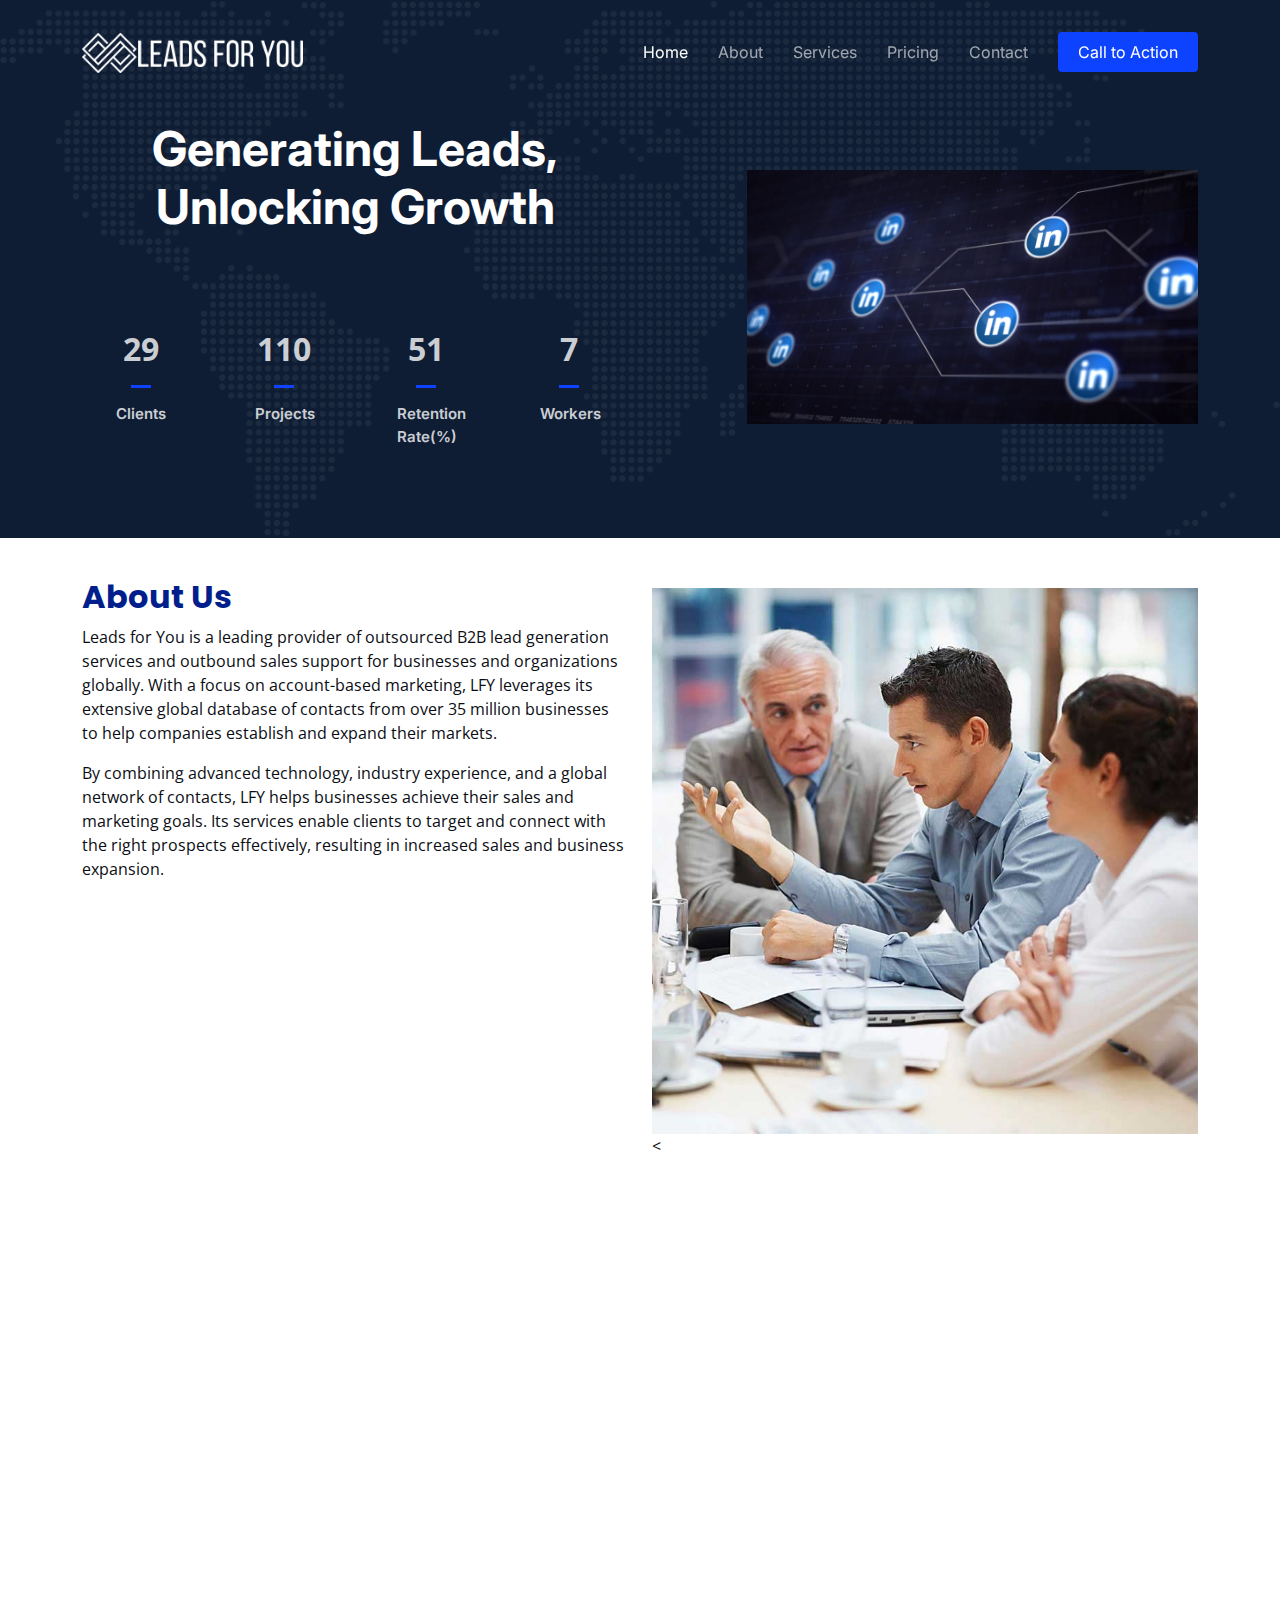
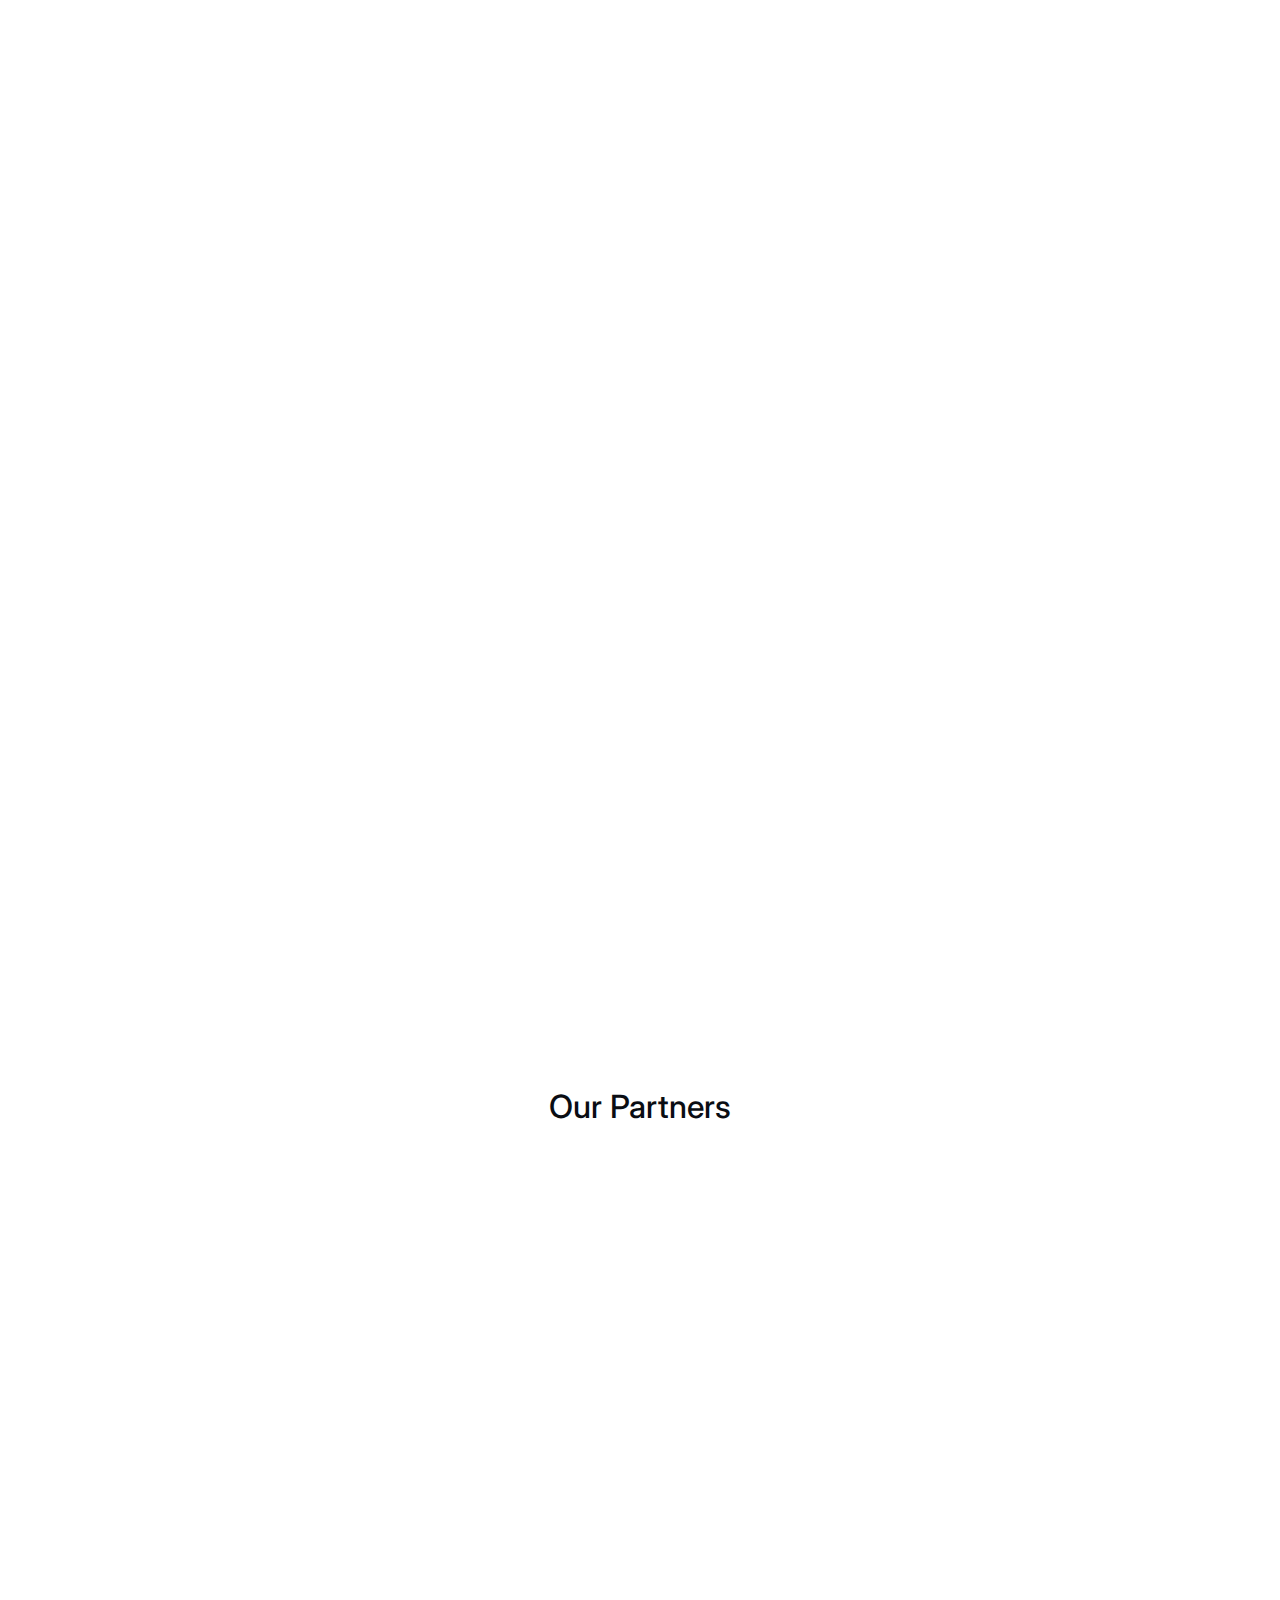
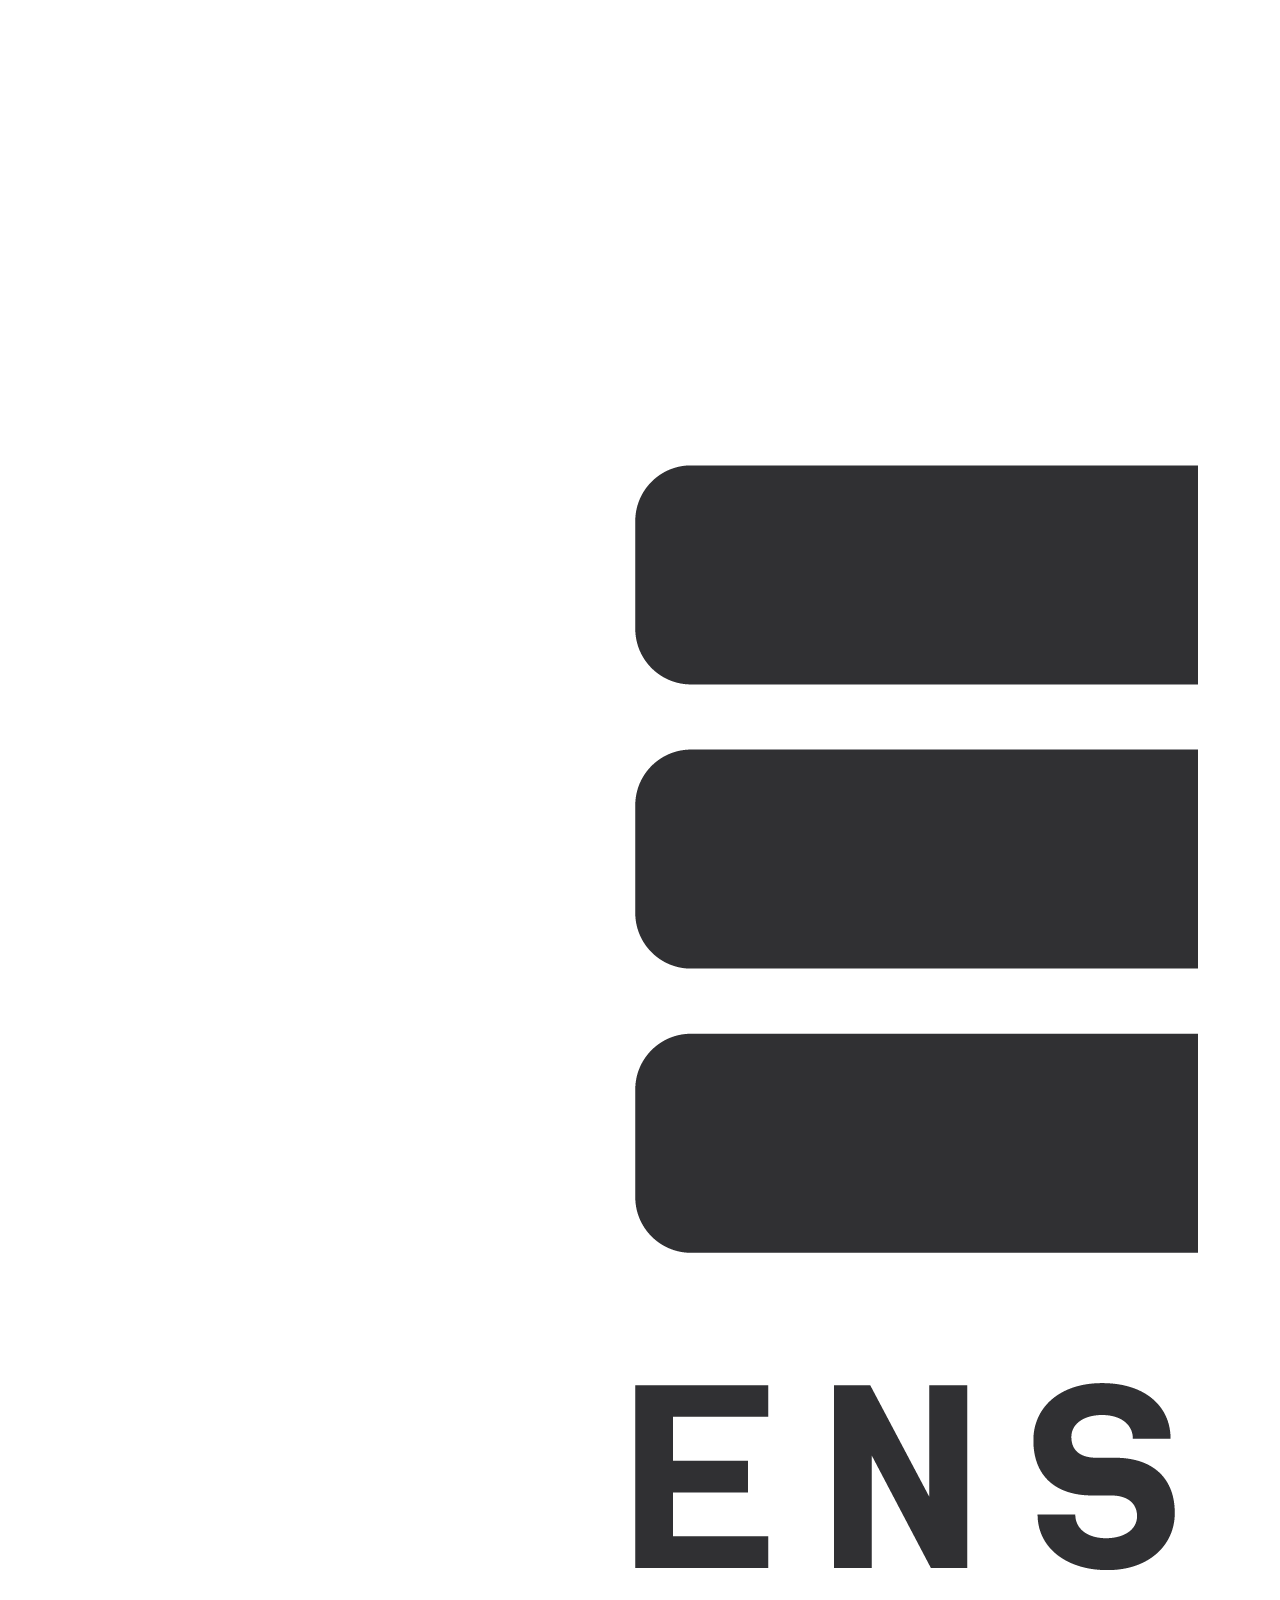
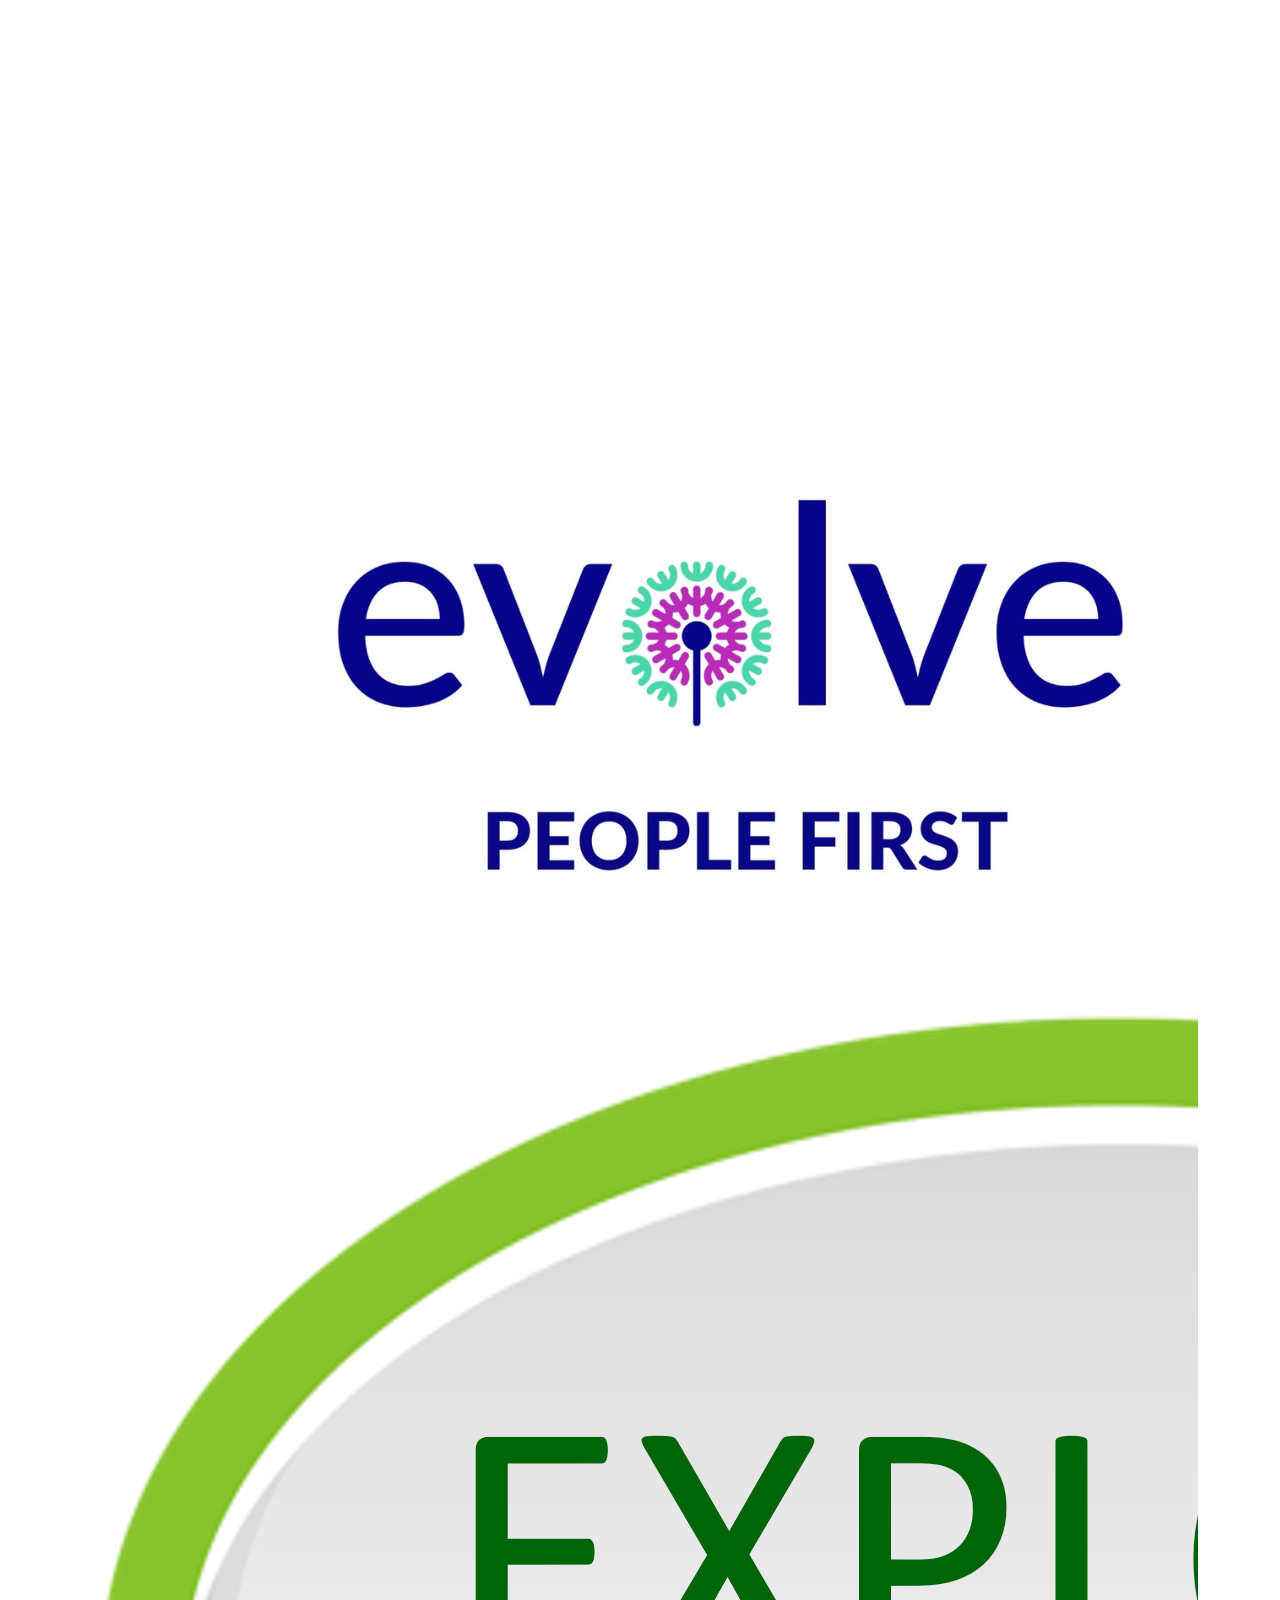
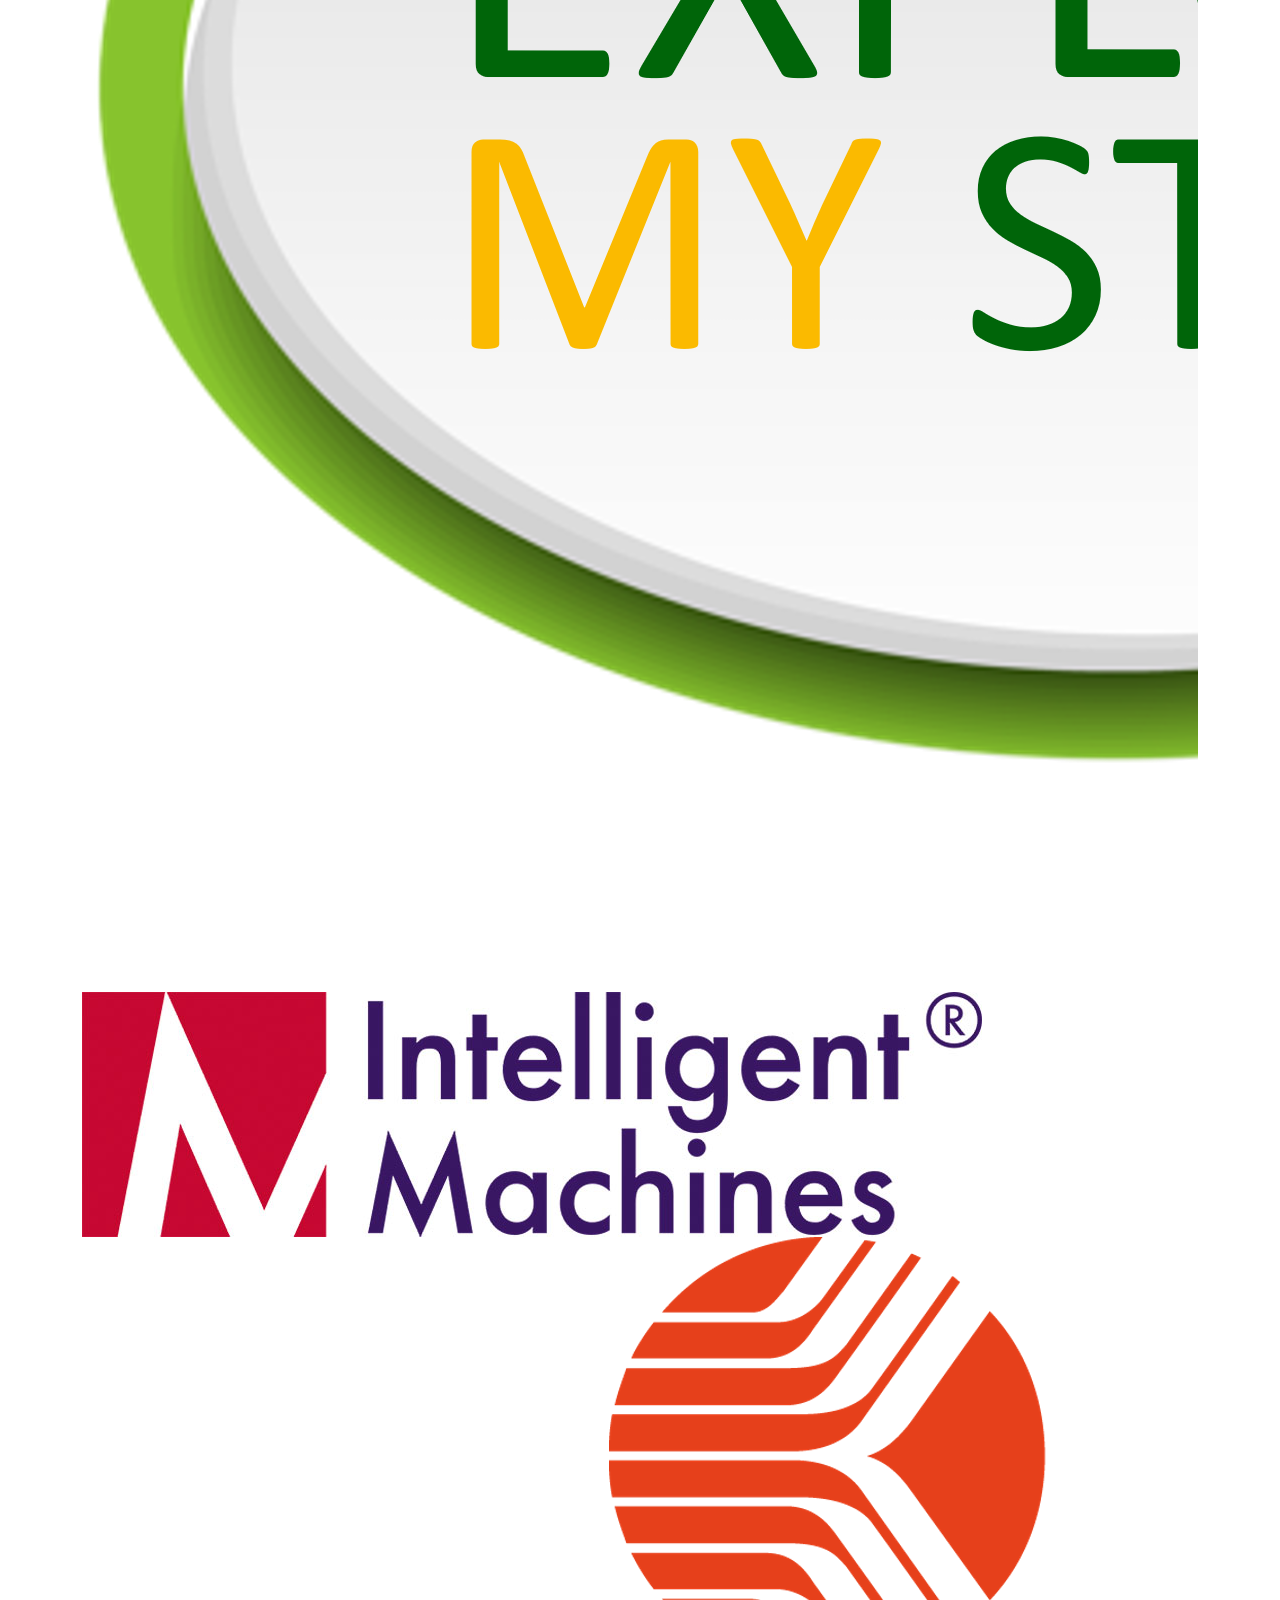
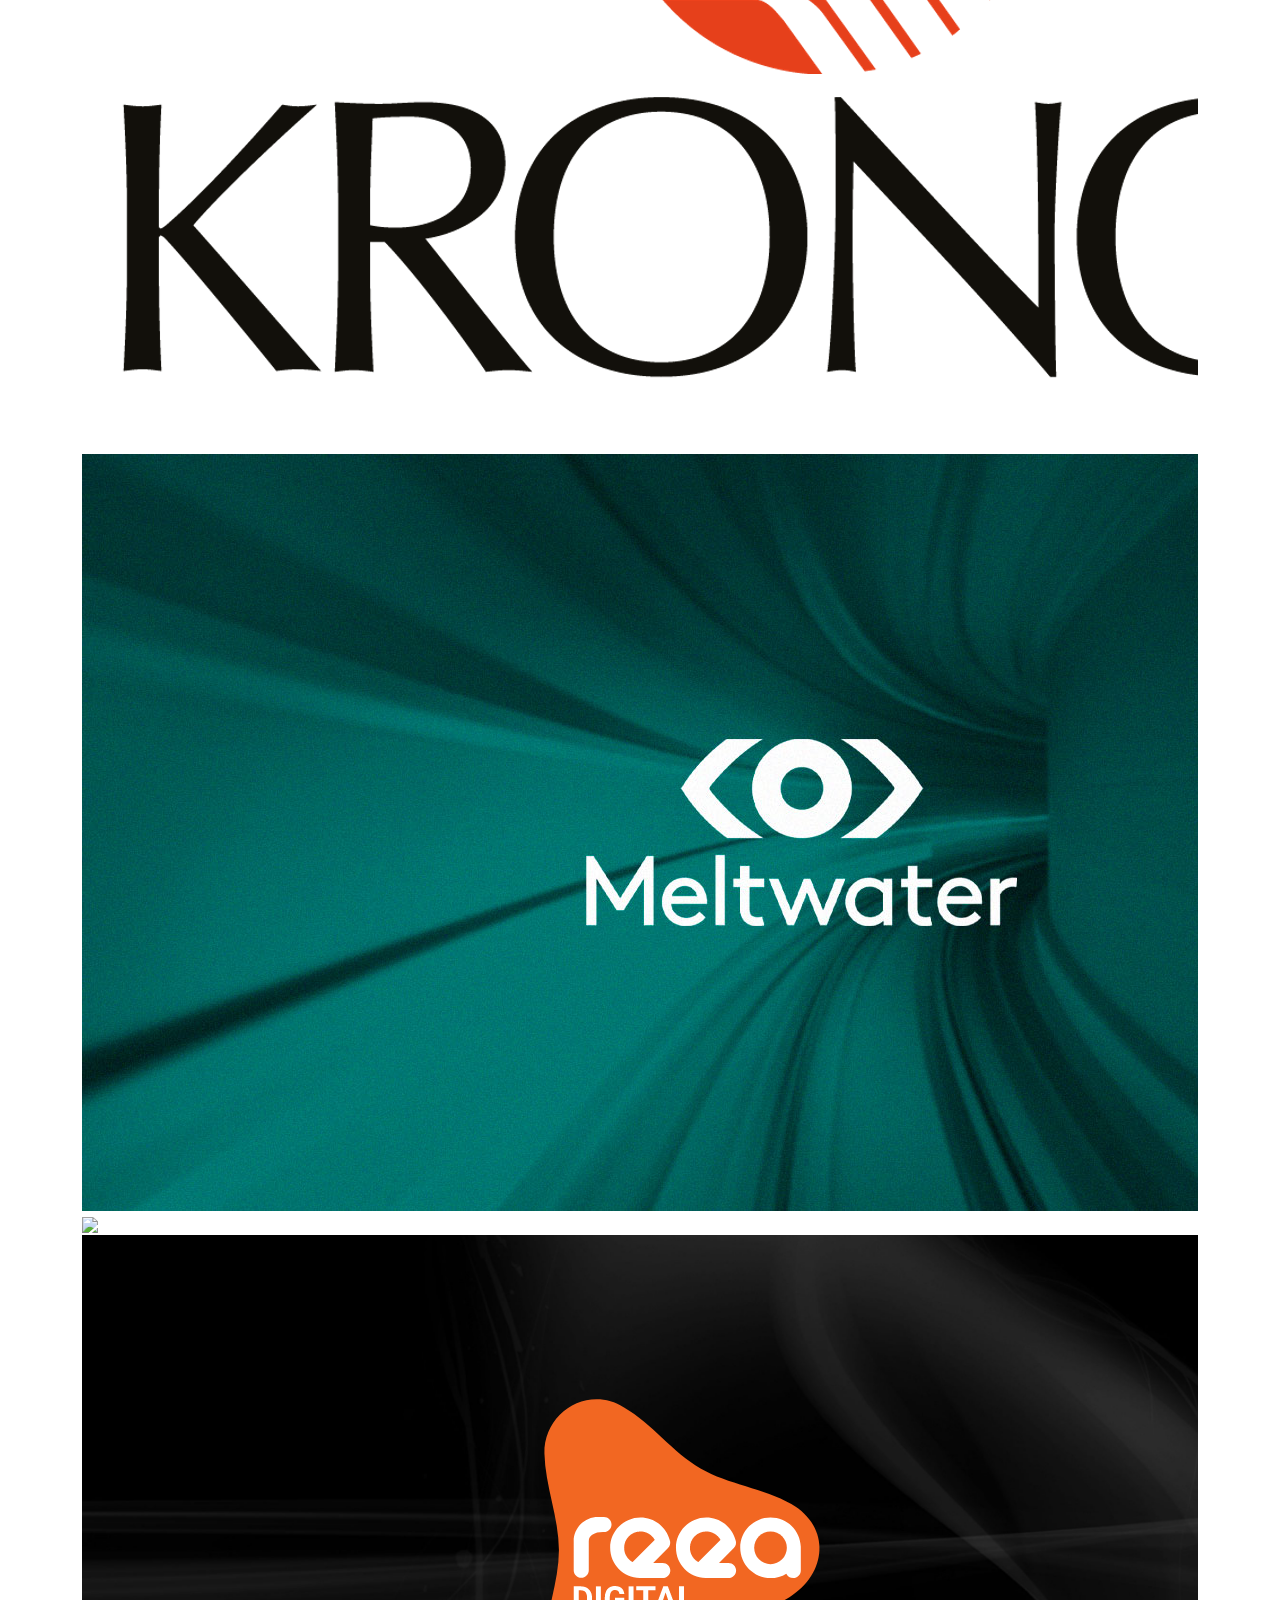
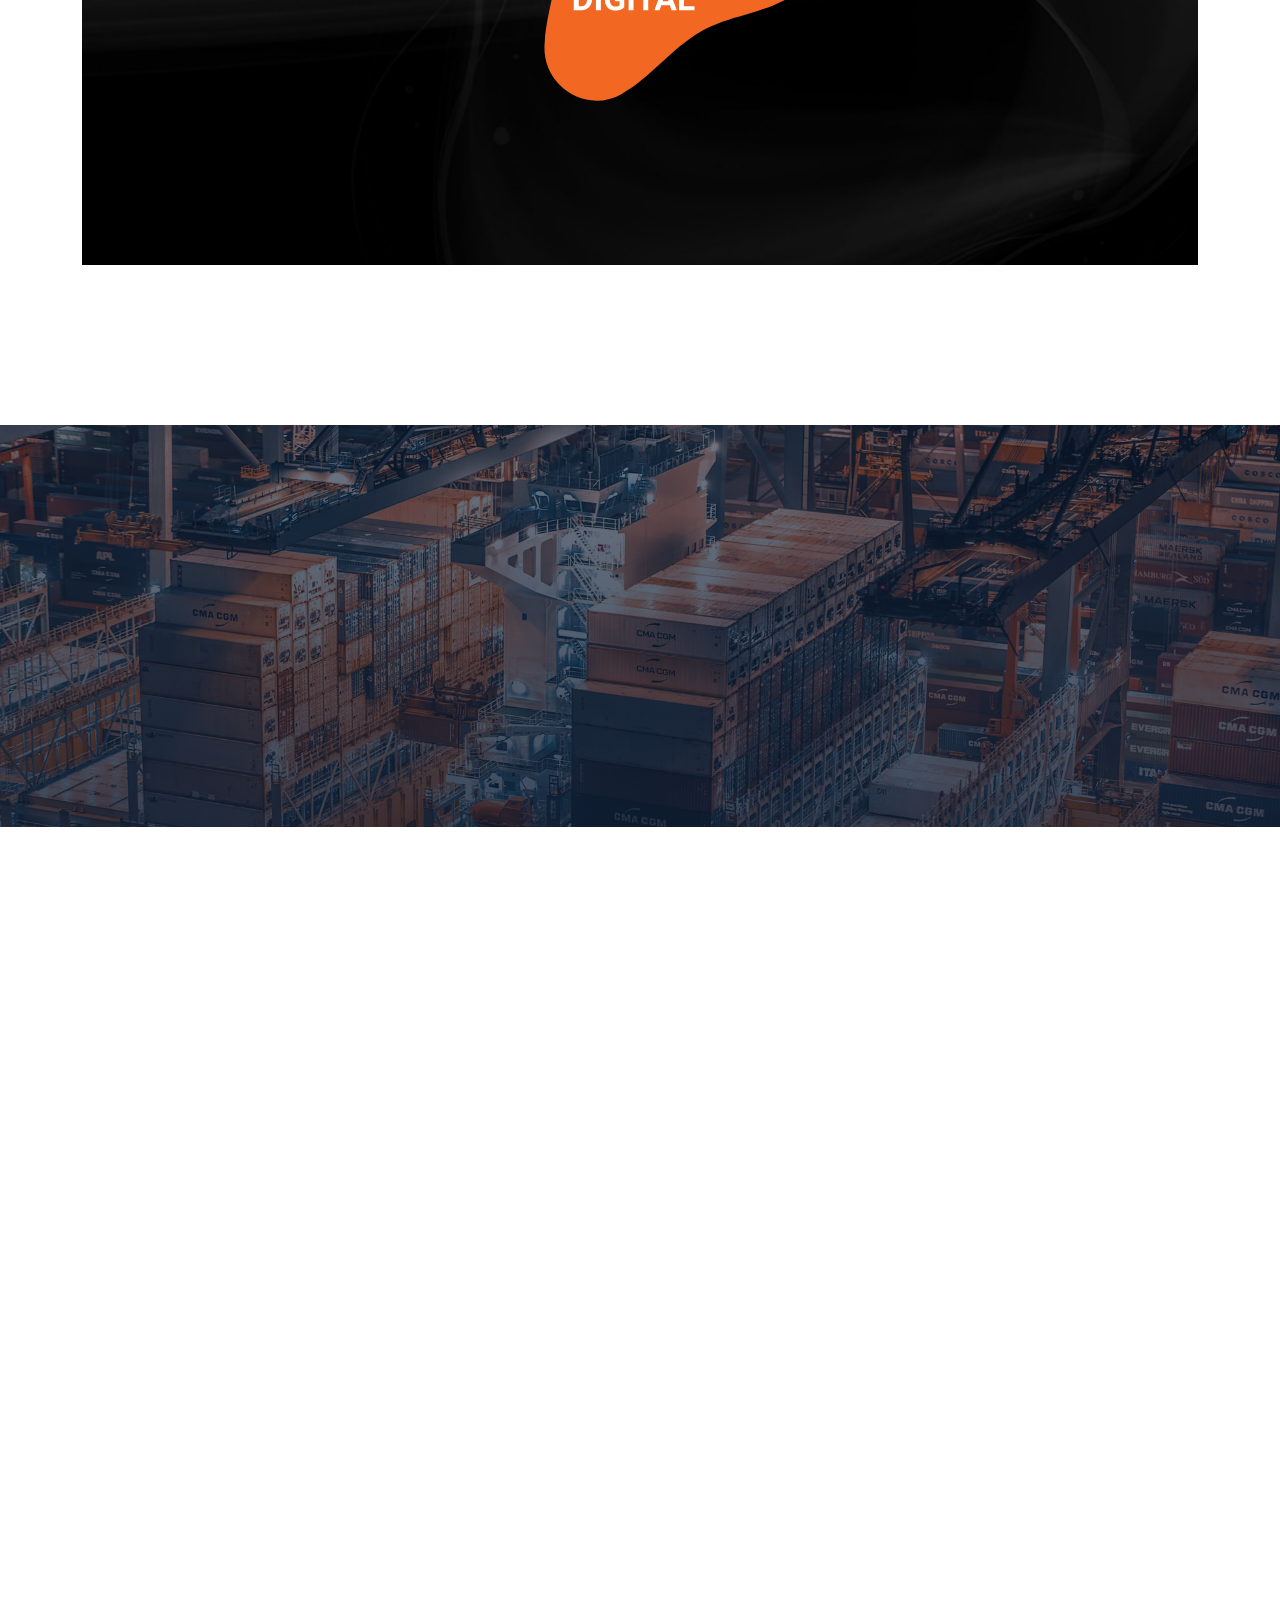
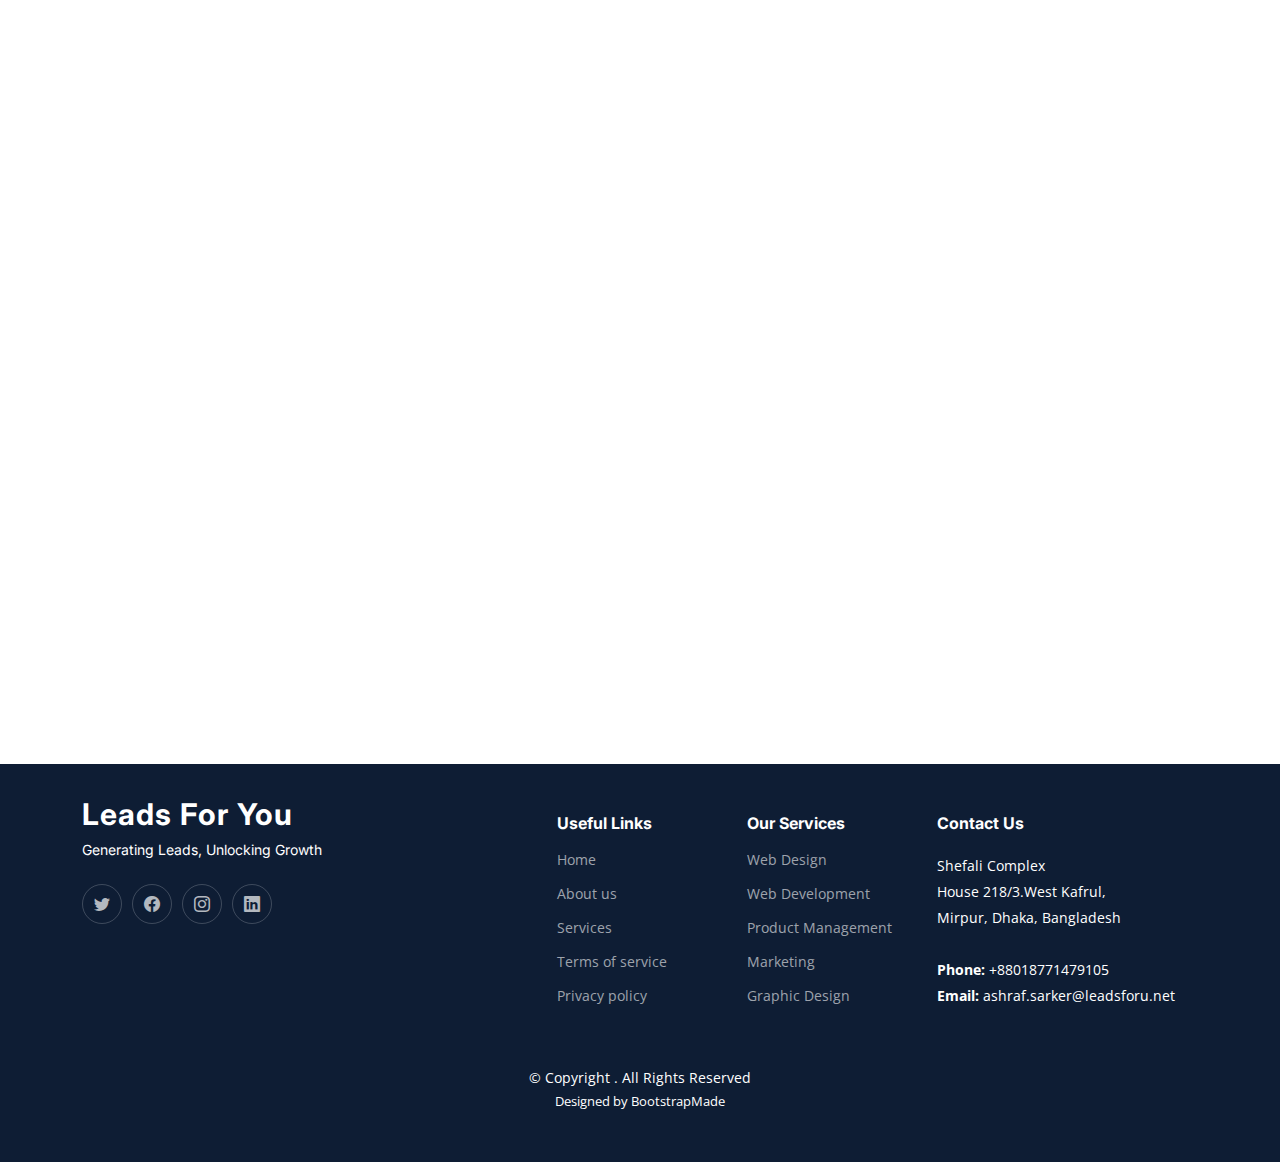
==== index.html @ f6446b4d "initial commit" ====
<!DOCTYPE html>
<html lang="en">
  <head>
    <meta charset="utf-8" />
    <meta content="width=device-width, initial-scale=1.0" name="viewport" />

    <title>Leads For You</title>
    <meta content="" name="description" />
    <meta content="" name="keywords" />

    <!-- Favicons -->
    <link href="assets/img/LFY%20Logo.png" rel="icon" />
    <link href="assets/img/apple-touch-icon.png" rel="apple-touch-icon" />

    <!-- Google Fonts -->
    <link rel="preconnect" href="https://fonts.googleapis.com" />
    <link rel="preconnect" href="https://fonts.gstatic.com" crossorigin />
    <link
      href="https://fonts.googleapis.com/css2?family=Open+Sans:ital,wght@0,300;0,400;0,500;0,600;0,700;1,300;1,400;1,600;1,700&family=Poppins:ital,wght@0,300;0,400;0,500;0,600;0,700;1,300;1,400;1,500;1,600;1,700&family=Inter:ital,wght@0,300;0,400;0,500;0,600;0,700;1,300;1,400;1,500;1,600;1,700&display=swap"
      rel="stylesheet"
    />

    <!-- Vendor CSS Files -->
    <link
      href="assets/vendor/bootstrap/css/bootstrap.min.css"
      rel="stylesheet"
    />
    <link
      href="assets/vendor/bootstrap-icons/bootstrap-icons.css"
      rel="stylesheet"
    />
    <link
      href="assets/vendor/fontawesome-free/css/all.min.css"
      rel="stylesheet"
    />
    <link
      href="assets/vendor/glightbox/css/glightbox.min.css"
      rel="stylesheet"
    />
    <link href="assets/vendor/swiper/swiper-bundle.min.css" rel="stylesheet" />
    <link href="assets/vendor/aos/aos.css" rel="stylesheet" />

    <!-- Template Main CSS File -->
    <link href="assets/css/main.css" rel="stylesheet" />
    <link href="assets/css/clients.css" rel="stylesheet" />

    <!-- =======================================================
  * Template Name: Logis
  * Updated: May 30 2023 with Bootstrap v5.3.0
  * Template URL: https://bootstrapmade.com/logis-bootstrap-logistics-website-template/
  * Author: BootstrapMade.com
  * License: https://bootstrapmade.com/license/
  ======================================================== -->
  </head>

  <body>
    <!-- ======= Header ======= -->
    <header id="header" class="header d-flex align-items-center fixed-top">
      <div
        class="container-fluid container-xl d-flex align-items-center justify-content-between"
      >
        <a href="index.html" class="logo d-flex align-items-center">
          <!-- Uncomment the line below if you also wish to use an image logo -->
          <!-- <img src="assets/img/logo.png" alt=""> -->
          <h1><img src="assets/img/LFY Logo.png" /></h1>
        </a>

        <i class="mobile-nav-toggle mobile-nav-show bi bi-list"></i>
        <i class="mobile-nav-toggle mobile-nav-hide d-none bi bi-x"></i>
        <nav id="navbar" class="navbar">
          <ul>
            <li><a href="index.html" class="active">Home</a></li>
            <li><a href="about.html">About</a></li>
            <li><a href="services.html">Services</a></li>
            <li><a href="pricing.html">Pricing</a></li>
            <li><a href="contact.html">Contact</a></li>
            <li>
              <a class="get-a-quote" href="get-a-quote.html">Call to Action</a>
            </li>
          </ul>
        </nav>
        <!-- .navbar -->
      </div>
    </header>
    <!-- End Header -->
    <!-- End Header -->

    <!-- ======= Hero Section ======= -->
    <section id="hero" class="hero d-flex align-items-center">
      <div class="container">
        <div class="row gy-4 d-flex justify-content-between">
          <div
            class="col-lg-6 order-2 order-lg-1 d-flex flex-column justify-content-center"
          >
            <h2 data-aos="fade-up">Generating Leads, Unlocking Growth</h2>
            <p data-aos="fade-up" data-aos-delay="100"></p>

            <div class="row gy-4" data-aos="fade-up" data-aos-delay="400">
              <div class="col-lg-3 col-6">
                <div class="stats-item text-center w-100 h-100">
                  <span
                    data-purecounter-start="0"
                    data-purecounter-end="40"
                    data-purecounter-duration="1"
                    class="purecounter"
                  ></span>
                  <p>Clients</p>
                </div>
              </div>
              <!-- End Stats Item -->

              <div class="col-lg-3 col-6">
                <div class="stats-item text-center w-100 h-100">
                  <span
                    data-purecounter-start="0"
                    data-purecounter-end="150"
                    data-purecounter-duration="1"
                    class="purecounter"
                  ></span>
                  <p>Projects</p>
                </div>
              </div>
              <!-- End Stats Item -->

              <div class="col-lg-3 col-6">
                <div class="stats-item text-center w-100 h-100">
                  <span
                    data-purecounter-start="0"
                    data-purecounter-end="70"
                    data-purecounter-duration="1"
                    class="purecounter"
                  ></span>
                  <p>Retention Rate(%)</p>
                </div>
              </div>
              <!-- End Stats Item -->

              <div class="col-lg-3 col-6">
                <div class="stats-item text-center w-100 h-100">
                  <span
                    data-purecounter-start="0"
                    data-purecounter-end="10"
                    data-purecounter-duration="1"
                    class="purecounter"
                  ></span>
                  <p>Workers</p>
                </div>
              </div>
              <!-- End Stats Item -->
            </div>
          </div>

          <div class="col-lg-5 order-1 order-lg-2 hero-img" data-aos="zoom-out">
            <img
              src="assets/img/linkedin-icon-line-connection-circuit-board.jpg"
              class="img-fluid mb-3 mb-lg-0"
              alt=""
            />
          </div>
        </div>
      </div>
    </section>
    <!-- End Hero Section -->

    <main id="main">
      <!-- ======= About Us Section ======= -->
      <section id="about" class="about pt-0">
        <div class="container" data-aos="fade-up">
          <div class="row gy-4">
            <div
              class="col-lg-6 position-relative align-self-start order-lg-last order-first"
            >
              <img src="assets/img/about.jpg" class="img-fluid" alt="" />
              <
            </div>
            <div class="col-lg-6 content order-last order-lg-first">
              <h3>About Us</h3>
              <p>
                Leads for You is a leading provider of outsourced B2B lead
                generation services and outbound sales support for businesses
                and organizations globally. With a focus on account-based
                marketing, LFY leverages its extensive global database of
                contacts from over 35 million businesses to help companies
                establish and expand their markets.
              </p>

              <p>
                By combining advanced technology, industry experience, and a
                global network of contacts, LFY helps businesses achieve their
                sales and marketing goals. Its services enable clients to target
                and connect with the right prospects effectively, resulting in
                increased sales and business expansion.
              </p>
            </div>
          </div>
        </div>
      </section>
      <!-- End About Us Section -->

      <!-- ======= Services Section ======= -->
      <section id="service" class="services pt-0">
        <div class="container" data-aos="fade-up">
          <div class="section-header">
            <span>Our Services</span>
            <h2>Our Services</h2>
          </div>

          <div class="row gy-4">
            <div
              class="col-lg-4 col-md-6"
              data-aos="fade-up"
              data-aos-delay="100"
            >
              <div class="card">
                <div
                  class="card-img"
                  style="width: 100%; height: 200px; overflow: hidden"
                >
                  <img
                    src="assets/img/linkedin-icon-line-connection-circuit-board.jpg"
                    alt=""
                    class="img-fluid"
                    style="object-fit: cover; width: 100%; height: 100%"
                  />
                </div>
                <h3>
                  <a href="services/linkedin.html" class="stretched-link"
                    >Linkedin Outreach</a
                  >
                </h3>
                <p>
                  LinkedIn outreach refers to the strategic approach of reaching
                  out to professionals and potential business connections on the
                  LinkedIn platform. It is a powerful tool for expanding your
                  network, building relationships, and creating opportunities
                  for collaboration, career advancement, and business growth.
                </p>
              </div>
            </div>
            <!-- End Card Item -->

            <div
              class="col-lg-4 col-md-6"
              data-aos="fade-up"
              data-aos-delay="200"
            >
              <div class="card">
                <div
                  class="card-img"
                  style="width: 100%; height: 200px; overflow: hidden"
                >
                  <img
                    src="assets/img/hand-with-paper-envelopes-drawn-it.jpg"
                    alt=""
                    class="img-fluid"
                    style="object-fit: cover; width: 100%; height: 100%"
                  />
                </div>
                <h3>
                  <a href="services/email.html" class="stretched-link"
                    >Email OutReach</a
                  >
                </h3>
                <p>
                  Email outreach is a powerful strategy for connecting with
                  individuals, building relationships, and achieving your
                  professional goals. Whether you're reaching out to potential
                  clients, industry influencers, or business partners, a
                  well-craf-ted email can make a significant impact.
                </p>
              </div>
            </div>
            <!-- End Card Item -->

            <div
              class="col-lg-4 col-md-6"
              data-aos="fade-up"
              data-aos-delay="300"
            >
              <div class="card">
                <div
                  class="card-img"
                  style="width: 100%; height: 200px; overflow: hidden"
                >
                  <img
                    src="assets/img/feature.jpg"
                    alt=""
                    class="img-fluid"
                    style="object-fit: cover; width: 100%; height: 100%"
                  />
                </div>
                <h3>
                  <a href="services/branding.html" class="stretched-link"
                    >Personal Branding</a
                  >
                </h3>
                <p>
                  Personal branding is the practice of strategically crafting
                  and managing your professional identity and reputation. It
                  involves intentionally shaping the way you are perceived by
                  others, highlighting your unique qualities, expertise, and
                  values to differentiate yourself from others in your field.
                </p>
              </div>
            </div>
            <!-- End Card Item -->

            <div
              class="col-lg-4 col-md-6"
              data-aos="fade-up"
              data-aos-delay="400"
            >
              <div class="card">
                <div
                  class="card-img"
                  style="width: 100%; height: 250px; overflow: hidden"
                >
                  <img
                    src="assets/img/b2c.png"
                    style="object-fit: cover; width: 100%; height: 100%"
                    alt=""
                    class="img-fluid"
                  />
                </div>
                <h3>
                  <a href="services/b2c.html" class="stretched-link"
                    >B2C Outreach</a
                  >
                </h3>
                <p>
                  B2C outreach connects businesses with individual consumers.
                  Tactics like advertising, social media, email marketing,
                  influencers, and direct mail engage the target audience. The
                  goal is to raise awareness, generate interest, and drive
                  sales. Understanding consumer preferences, delivering
                  personalized messages, and offering value is crucial.
                  Effective outreach builds loyalty, and customer base, and
                  drives growth in the competitive B2C market.
                </p>
              </div>
            </div>
            <!-- End Card Item -->

            <div
              class="col-lg-4 col-md-6"
              data-aos="fade-up"
              data-aos-delay="500"
            >
              <div class="card">
                <div
                  class="card-img"
                  style="width: 100%; height: 200px; overflow: hidden"
                >
                  <img
                    src="assets/img/development.png"
                    alt=""
                    class="img-fluid"
                    style="object-fit: cover; width: 100%; height: 100%"
                  />
                </div>
                <h3>
                  <a href="services/web.html" class="stretched-link"
                    >Web Development</a
                  >
                </h3>
                <p>
                  Web development combines coding, design, and functionality to
                  create user-friendly websites, apps, and platforms, ensuring
                  responsiveness, accessibility, and visual appeal across
                  devices and browsers.
                </p>
              </div>
            </div>
            <!-- End Card Item -->
          </div>
        </div>
      </section>
      <!-- End Services Section -->

      <!-- our Clients -->
      <section id="our-clients">
        <div class="container">
          <h2>Our Partners</h2>
          <section class="customer-logos slider">
           
            <div class="slide">
              <img src="assets/img/clogo/ENSURE.png" />
            </div>
            <div class="slide">
              <img src="assets/img/clogo/evolve.png" />
            </div>
            <div class="slide">
              <img src="assets/img/clogo/Explore-My-Store-LOGO.webp" />
            </div>
            <div class="slide">
              <img src="assets/img/clogo/im.jpg" />
            </div>
            <div class="slide">
              <img src="assets/img/clogo/ko.png" />
            </div>
            <div class="slide">
              <img src="assets/img/clogo/Meltwater.jpg" />
            </div>
            <div class="slide">
              <img src="clogo/Oggrow.jpg" />
            </div>
            <div class="slide">
              <img src="assets/img/clogo/Reea_digital.png" />
            </div>
          </section>
        </div>
      </section>
      <!-- ======= Call To Action Section ======= -->
      <section id="call-to-action" class="call-to-action">
        <div class="container" data-aos="zoom-out">
          <div class="row justify-content-center">
            <div class="col-lg-8 text-center">
              <h3>Call To Action</h3>
              <p>
                Duis aute irure dolor in reprehenderit in voluptate velit esse
                cillum dolore eu fugiat nulla pariatur. Excepteur sint occaecat
                cupidatat non proident, sunt in culpa qui officia deserunt
                mollit anim id est laborum.
              </p>
              <a class="cta-btn" href="#">Call To Action</a>
            </div>
          </div>
        </div>
      </section>
      <!-- End Call To Action Section -->

      <!-- ======= Pricing Section ======= -->
      <section id="pricing" class="pricing pt-0">
        <div class="container" data-aos="fade-up">
          <div class="section-header">
            <span>Pricing</span>
            <h2>Pricing</h2>
          </div>

          <div class="row gy-4">
            <div class="col-lg-4" data-aos="fade-up" data-aos-delay="100">
              <div class="pricing-item">
                <h3>Basic Plan</h3>
                <h4><sup>৳</sup>799<span> / month</span></h4>
                <ul>
                  <li><i class="bi bi-check"></i>Page optimization</li>
                  <li><i class="bi bi-check"></i>Max 2 times A/B Testing</li>
                  <li>
                    <i class="bi bi-check"></i> Up to 2 contents 600 to 750
                    prequalified
                  </li>
                  <li><i class="bi bi-check"></i> Nurtured leads</li>
                  <li class="na">
                    <i class="bi bi-x"></i> <span>10+ qualified leads </span>
                  </li>
                  <li class="na">
                    <i class="bi bi-x"></i>
                    <span>10+ free bookings/meetings with leads</span>
                  </li>
                </ul>
                <a href="#" class="buy-btn">Buy Now</a>
              </div>
            </div>
            <!-- End Pricing Item -->

            <div class="col-lg-4" data-aos="fade-up" data-aos-delay="200">
              <div class="pricing-item featured">
                <h3>Standard Plan</h3>
                <h4><sup>৳</sup>999<span> / month</span></h4>
                <ul>
                  <li><i class="bi bi-check"></i>Page optimization</li>
                  <li><i class="bi bi-check"></i>Max 3 times A/B Testing</li>
                  <li>
                    <i class="bi bi-check"></i> Up to 4 contents 600 to 750
                    prequalified
                  </li>
                  <li><i class="bi bi-check"></i> Nurtured leads</li>
                  <li><i class="bi bi-check"></i> 10+ qualified leads</li>
                  <li class="na">
                    <i class="bi bi-x"></i>
                    <span>10+ free bookings/meetings with leads</span>
                  </li>
                </ul>
                <a href="#" class="buy-btn">Buy Now</a>
              </div>
            </div>
            <!-- End Pricing Item -->

            <div class="col-lg-4" data-aos="fade-up" data-aos-delay="300">
              <div class="pricing-item">
                <h3>Professional Plan</h3>
                <h4><sup>৳</sup>1399<span> / month</span></h4>
                <ul>
                  <li><i class="bi bi-check"></i>Page optimization</li>
                  <li><i class="bi bi-check"></i>Max 3 times A/B Testing</li>
                  <li>
                    <i class="bi bi-check"></i> Up to 4 contents 600 to 750
                    prequalified
                  </li>
                  <li><i class="bi bi-check"></i> Nurtured leads</li>
                  <li><i class="bi bi-check"></i> 10+ qualified leads</li>
                  <li>
                    <i class="bi bi-check"></i>10+ free bookings/meetings with
                    leads
                  </li>
                </ul>
                <a href="#" class="buy-btn">Buy Now</a>
              </div>
            </div>
            <!-- End Pricing Item -->
          </div>
        </div>
      </section>
      <!-- End Pricing Section -->

      <!-- ======= Frequently Asked Questions Section ======= -->
      <section id="faq" class="faq">
        <div class="container" data-aos="fade-up">
          <div class="section-header">
            <span>Frequently Asked Questions</span>
            <h2>Frequently Asked Questions</h2>
          </div>

          <div
            class="row justify-content-center"
            data-aos="fade-up"
            data-aos-delay="200"
          >
            <div class="col-lg-10">
              <div class="accordion accordion-flush" id="faqlist">
                <div class="accordion-item">
                  <h3 class="accordion-header">
                    <button
                      class="accordion-button collapsed"
                      type="button"
                      data-bs-toggle="collapse"
                      data-bs-target="#faq-content-1"
                    >
                      <i class="bi bi-question-circle question-icon"></i>
                      What is lead generation, and why is it important for
                      businesses?
                    </button>
                  </h3>
                  <div
                    id="faq-content-1"
                    class="accordion-collapse collapse"
                    data-bs-parent="#faqlist"
                  >
                    <div class="accordion-body">
                      Lead generation is the lifeblood of businesses as it
                      drives growth, enables targeted marketing, increases sales
                      and revenue, builds relationships, provides market
                      insights, creates a competitive advantage, and improves
                      ROI. By implementing effective lead generation strategies,
                      businesses can fuel their success and achieve their
                      business objectives.
                    </div>
                  </div>
                </div>
                <!-- # Faq item-->

                <div class="accordion-item">
                  <h3 class="accordion-header">
                    <button
                      class="accordion-button collapsed"
                      type="button"
                      data-bs-toggle="collapse"
                      data-bs-target="#faq-content-2"
                    >
                      <i class="bi bi-question-circle question-icon"></i>
                      How can lead generation benefit my business?
                    </button>
                  </h3>
                  <div
                    id="faq-content-2"
                    class="accordion-collapse collapse"
                    data-bs-parent="#faqlist"
                  >
                    <div class="accordion-body">
                      Lead generation is vital for businesses as it offers
                      numerous benefits. It increases sales opportunities,
                      engages potential customers, and improves conversion
                      rates. Targeted marketing allows efficient resource
                      allocation and better conversion rates. Consistent lead
                      generation drives business growth by expanding the
                      customer base and building customer relationships. It
                      provides valuable market insights and competitive
                      advantage. Lead generation optimizes marketing efforts,
                      improving ROI and understanding marketing effectiveness.
                    </div>
                  </div>
                </div>
                <!-- # Faq item-->

                <div class="accordion-item">
                  <h3 class="accordion-header">
                    <button
                      class="accordion-button collapsed"
                      type="button"
                      data-bs-toggle="collapse"
                      data-bs-target="#faq-content-3"
                    >
                      <i class="bi bi-question-circle question-icon"></i>
                      What are the most effective channels or platforms for lead
                      generation?
                    </button>
                  </h3>
                  <div
                    id="faq-content-3"
                    class="accordion-collapse collapse"
                    data-bs-parent="#faqlist"
                  >
                    <div class="accordion-body">
                      Lead generation involves effective channels and platforms
                      that depend on your target audience and industry. These
                      include optimizing your website with lead capture forms,
                      creating valuable content, utilizing social media for
                      targeted advertising, building an email list, optimizing
                      for search engines, running PPC campaigns, hosting
                      webinars or events, and encouraging referrals. By
                      leveraging these channels, businesses can generate
                      high-quality leads and drive growth.
                    </div>
                  </div>
                </div>
                <!-- # Faq item-->

                <div class="accordion-item">
                  <h3 class="accordion-header">
                    <button
                      class="accordion-button collapsed"
                      type="button"
                      data-bs-toggle="collapse"
                      data-bs-target="#faq-content-4"
                    >
                      <i class="bi bi-question-circle question-icon"></i>
                      How do you identify and target the right audience for lead
                      generation?
                    </button>
                  </h3>
                  <div
                    id="faq-content-4"
                    class="accordion-collapse collapse"
                    data-bs-parent="#faqlist"
                  >
                    <div class="accordion-body">
                      <i class="bi bi-question-circle question-icon"></i>
                      To identify and target the right audience for lead
                      generation, you need to define your ideal customer
                      profile, conduct market research, develop buyer personas,
                      utilize data analytics, gather customer feedback, listen
                      to social media conversations, test and refine your
                      strategies, and leverage technology for audience
                      segmentation. This leads to higher-quality leads and
                      improved conversion rates.
                    </div>
                  </div>
                </div>
                <!-- # Faq item-->

                <div class="accordion-item">
                  <h3 class="accordion-header">
                    <button
                      class="accordion-button collapsed"
                      type="button"
                      data-bs-toggle="collapse"
                      data-bs-target="#faq-content-5"
                    >
                      <i class="bi bi-question-circle question-icon"></i>
                      How do you qualify leads to ensure their relevance and
                      quality?
                    </button>
                  </h3>
                  <div
                    id="faq-content-5"
                    class="accordion-collapse collapse"
                    data-bs-parent="#faqlist"
                  >
                    <div class="accordion-body">
                      To qualify leads effectively, define specific criteria,
                      use lead scoring and behavioral analysis, implement lead
                      nurturing, align sales and marketing efforts, utilize CRM
                      and automation tools, and conduct qualification calls.
                      These steps help businesses focus on promising prospects
                      and increase conversion rates.
                    </div>
                  </div>
                </div>
                <!-- # Faq item-->
              </div>
            </div>
          </div>
        </div>
      </section>
      <!-- End Frequently Asked Questions Section -->
    </main>
    <!-- End #main -->

    <!-- ======= Footer ======= -->
    <footer id="footer" class="footer">
      <div class="container">
        <div class="row gy-4">
          <div class="col-lg-5 col-md-12 footer-info">
            <a href="index.html" class="logo d-flex align-items-center">
              <span>Leads For You</span>
            </a>
            <p>Generating Leads, Unlocking Growth</p>
            <div class="social-links d-flex mt-4">
              <a href="#" class="twitter"><i class="bi bi-twitter"></i></a>
              <a href="#" class="facebook"><i class="bi bi-facebook"></i></a>
              <a href="#" class="instagram"><i class="bi bi-instagram"></i></a>
              <a href="#" class="linkedin"><i class="bi bi-linkedin"></i></a>
            </div>
          </div>

          <div class="col-lg-2 col-6 footer-links">
            <h4>Useful Links</h4>
            <ul>
              <li><a href="index.html">Home</a></li>
              <li><a href="about.html">About us</a></li>
              <li><a href="services.html">Services</a></li>
              <li><a href="#">Terms of service</a></li>
              <li><a href="#">Privacy policy</a></li>
            </ul>
          </div>

          <div class="col-lg-2 col-6 footer-links">
            <h4>Our Services</h4>
            <ul>
              <li><a href="#">Web Design</a></li>
              <li><a href="#">Web Development</a></li>
              <li><a href="#">Product Management</a></li>
              <li><a href="#">Marketing</a></li>
              <li><a href="#">Graphic Design</a></li>
            </ul>
          </div>

          <div
            class="col-lg-3 col-md-12 footer-contact text-center text-md-start"
          >
            <h4>Contact Us</h4>
            <p>
              Shefali Complex <br />
              House 218/3.West Kafrul,<br />
              Mirpur, Dhaka, Bangladesh <br /><br />
              <strong>Phone:</strong> +88018771479105<br />
              <strong>Email:</strong> ashraf.sarker@leadsforu.net
              <br />
            </p>
          </div>
        </div>
      </div>

      <div class="container mt-4">
        <div class="copyright">
          &copy; Copyright <strong><span></span></strong>. All Rights Reserved
        </div>
        <div class="credits">
          <!-- All the links in the footer should remain intact. -->
          <!-- You can delete the links only if you purchased the pro version. -->
          <!-- Licensing information: https://bootstrapmade.com/license/ -->
          <!-- Purchase the pro version with working PHP/AJAX contact form: https://bootstrapmade.com/logis-bootstrap-logistics-website-template/ -->
          Designed by <a href="https://bootstrapmade.com/">BootstrapMade</a>
        </div>
      </div>
    </footer>
    <!-- End Footer -->
    <!-- End Footer -->

    <a
      href="#"
      class="scroll-top d-flex align-items-center justify-content-center"
      ><i class="bi bi-arrow-up-short"></i
    ></a>

    <div id="preloader"></div>

    <!-- Slider js -->
    <script
      src="https://code.jquery.com/jquery-2.2.0.min.js"
      type="text/javascript"
    ></script>
    <script src="https://cdnjs.cloudflare.com/ajax/libs/slick-carousel/1.6.0/slick.js"></script>
    <script src="https://maxcdn.bootstrapcdn.com/bootstrap/3.3.6/js/bootstrap.min.js"></script>
    <!-- Vendor JS Files -->
    <script src="assets/vendor/bootstrap/js/bootstrap.bundle.min.js"></script>
    <script src="assets/vendor/purecounter/purecounter_vanilla.js"></script>
    <script src="assets/vendor/glightbox/js/glightbox.min.js"></script>
    <script src="assets/vendor/swiper/swiper-bundle.min.js"></script>
    <script src="assets/vendor/aos/aos.js"></script>
    <script src="assets/vendor/php-email-form/validate.js"></script>

    <!-- Template Main JS File -->
    <script src="assets/js/main.js"></script>
    <script src="assets/js/client.js"></script>
  </body>
</html>
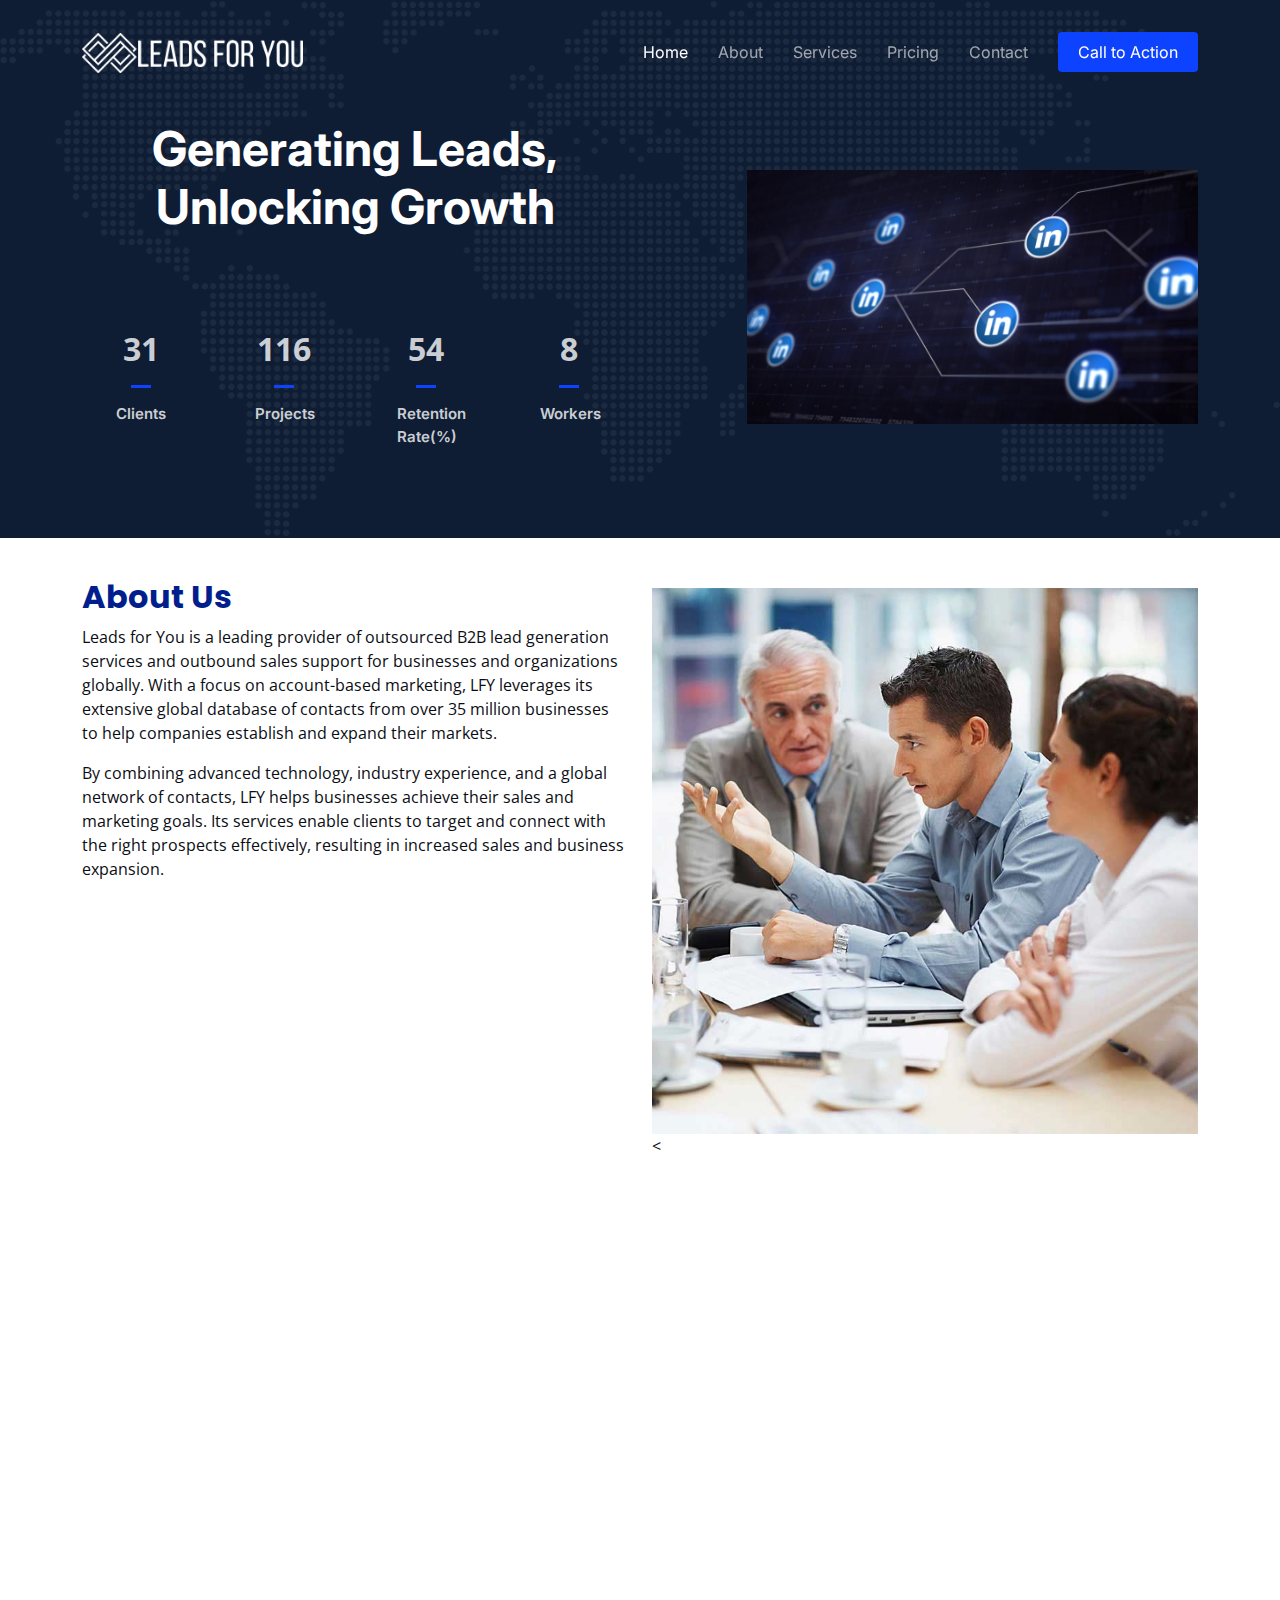
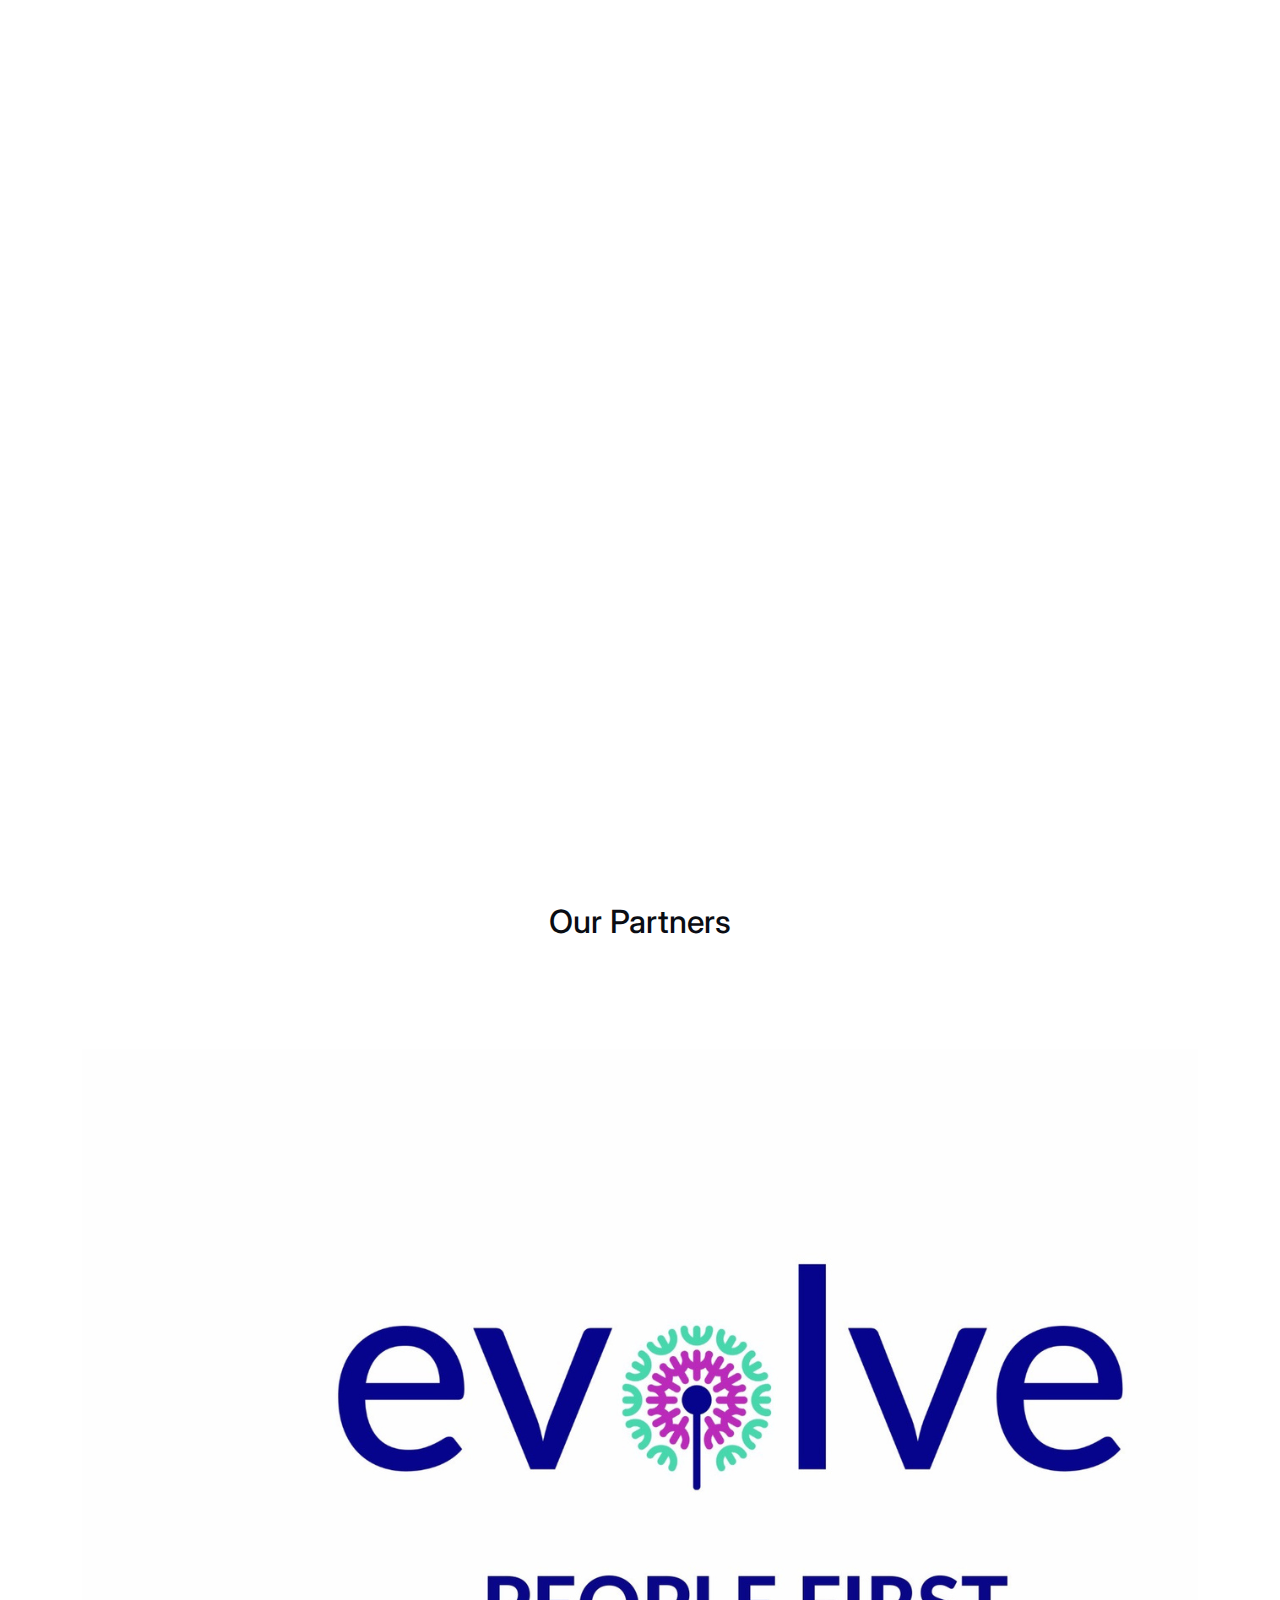
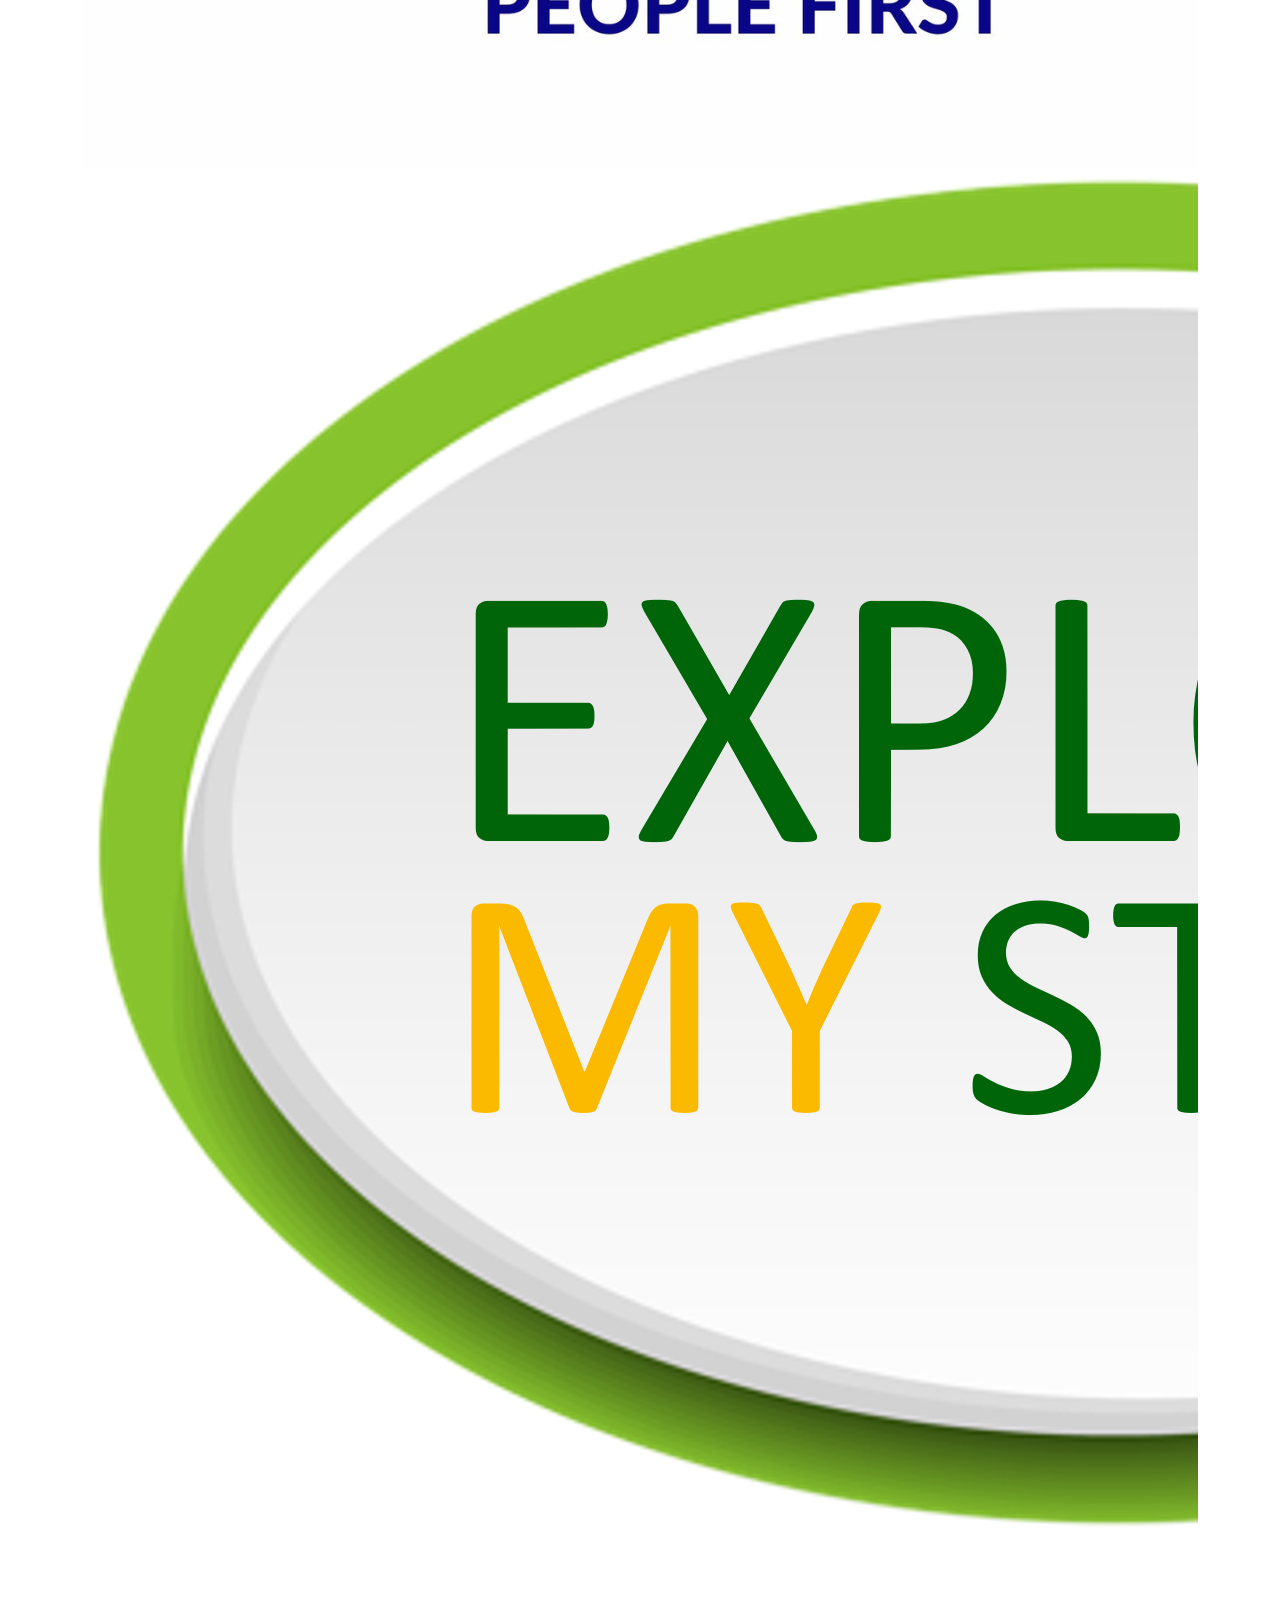
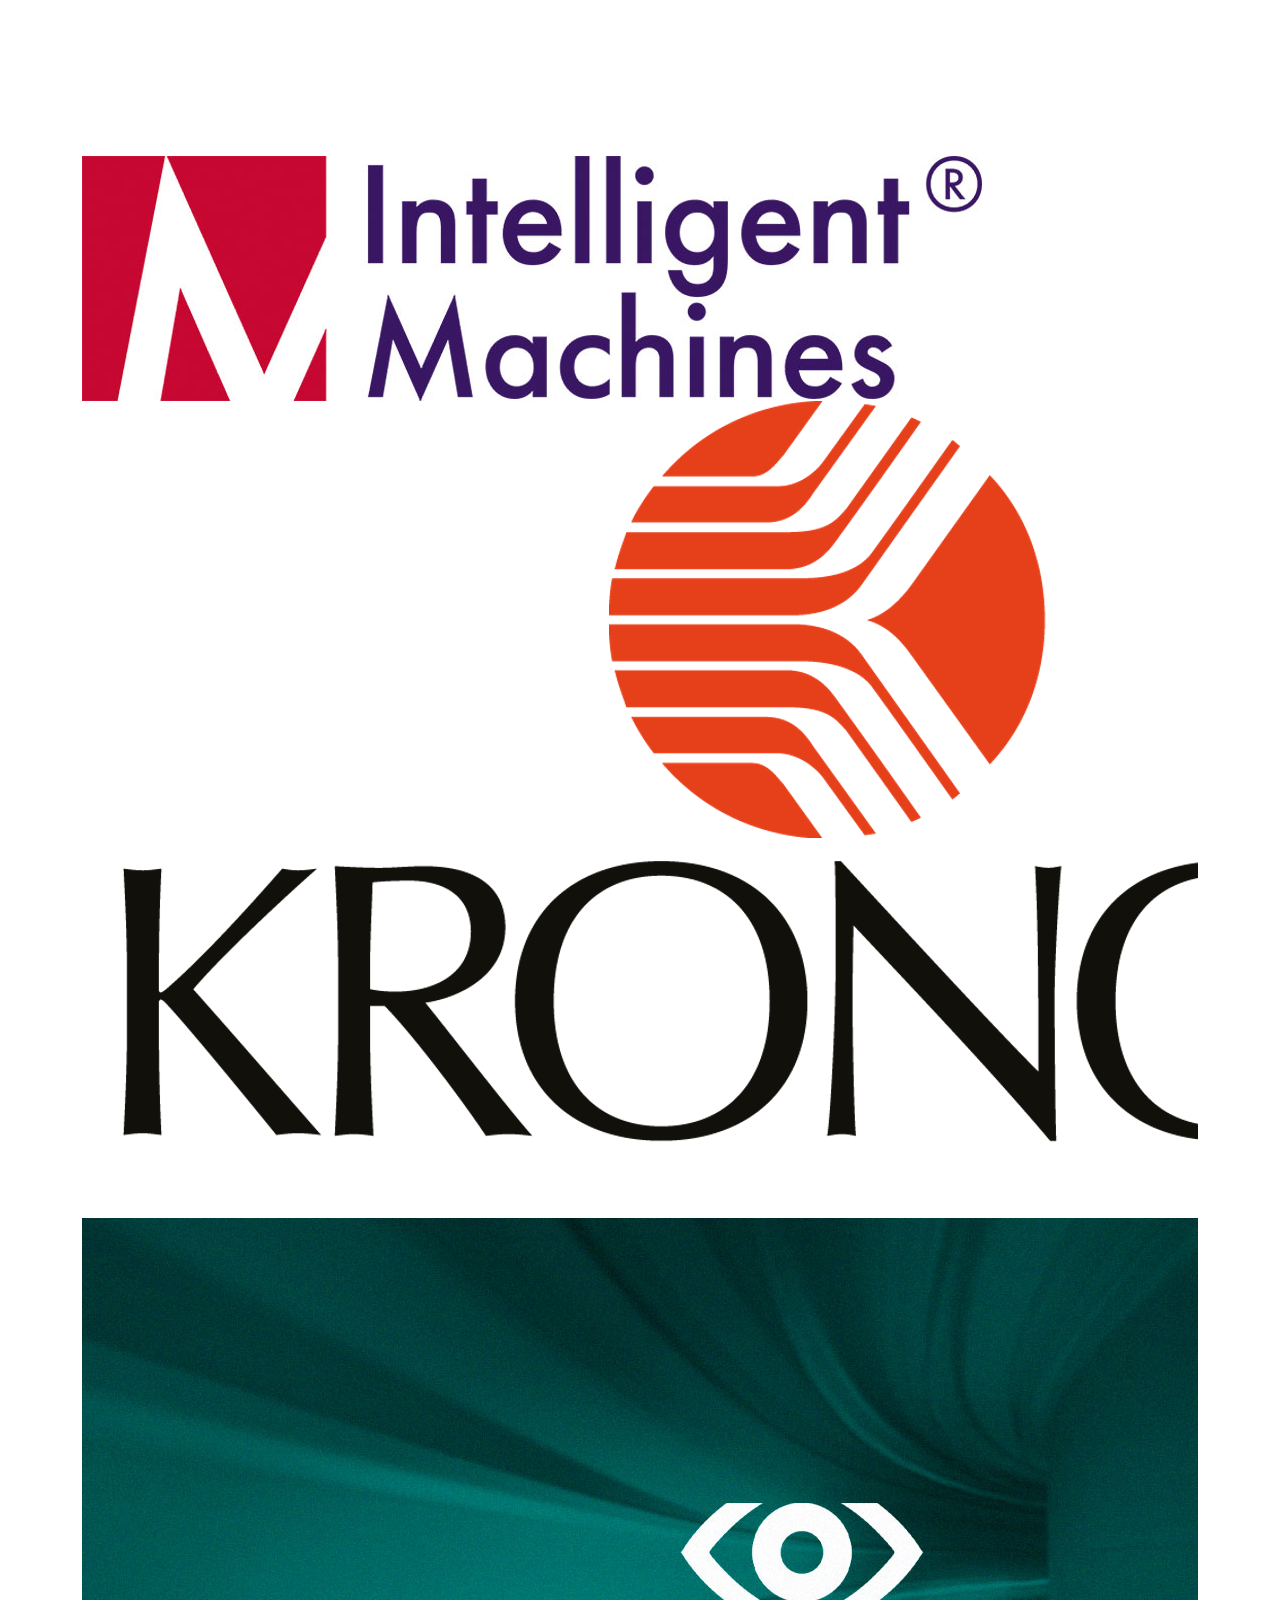
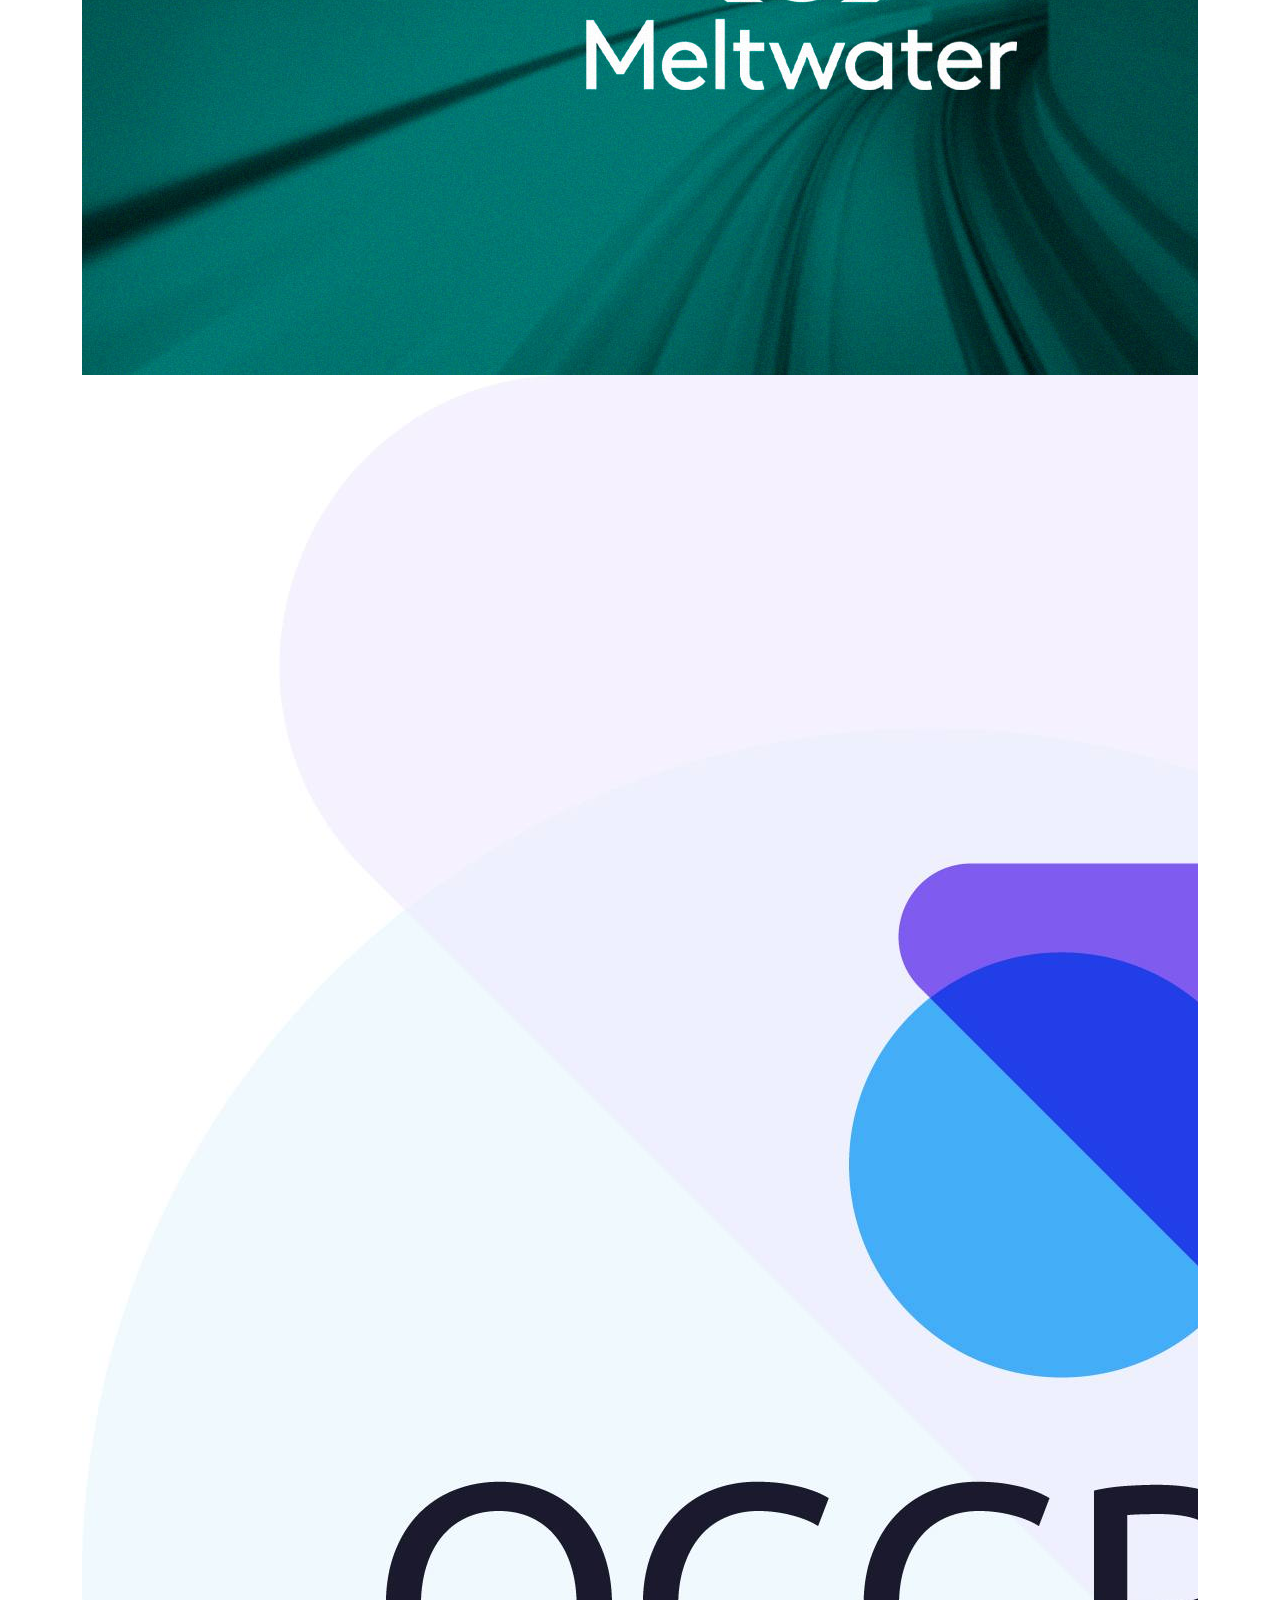
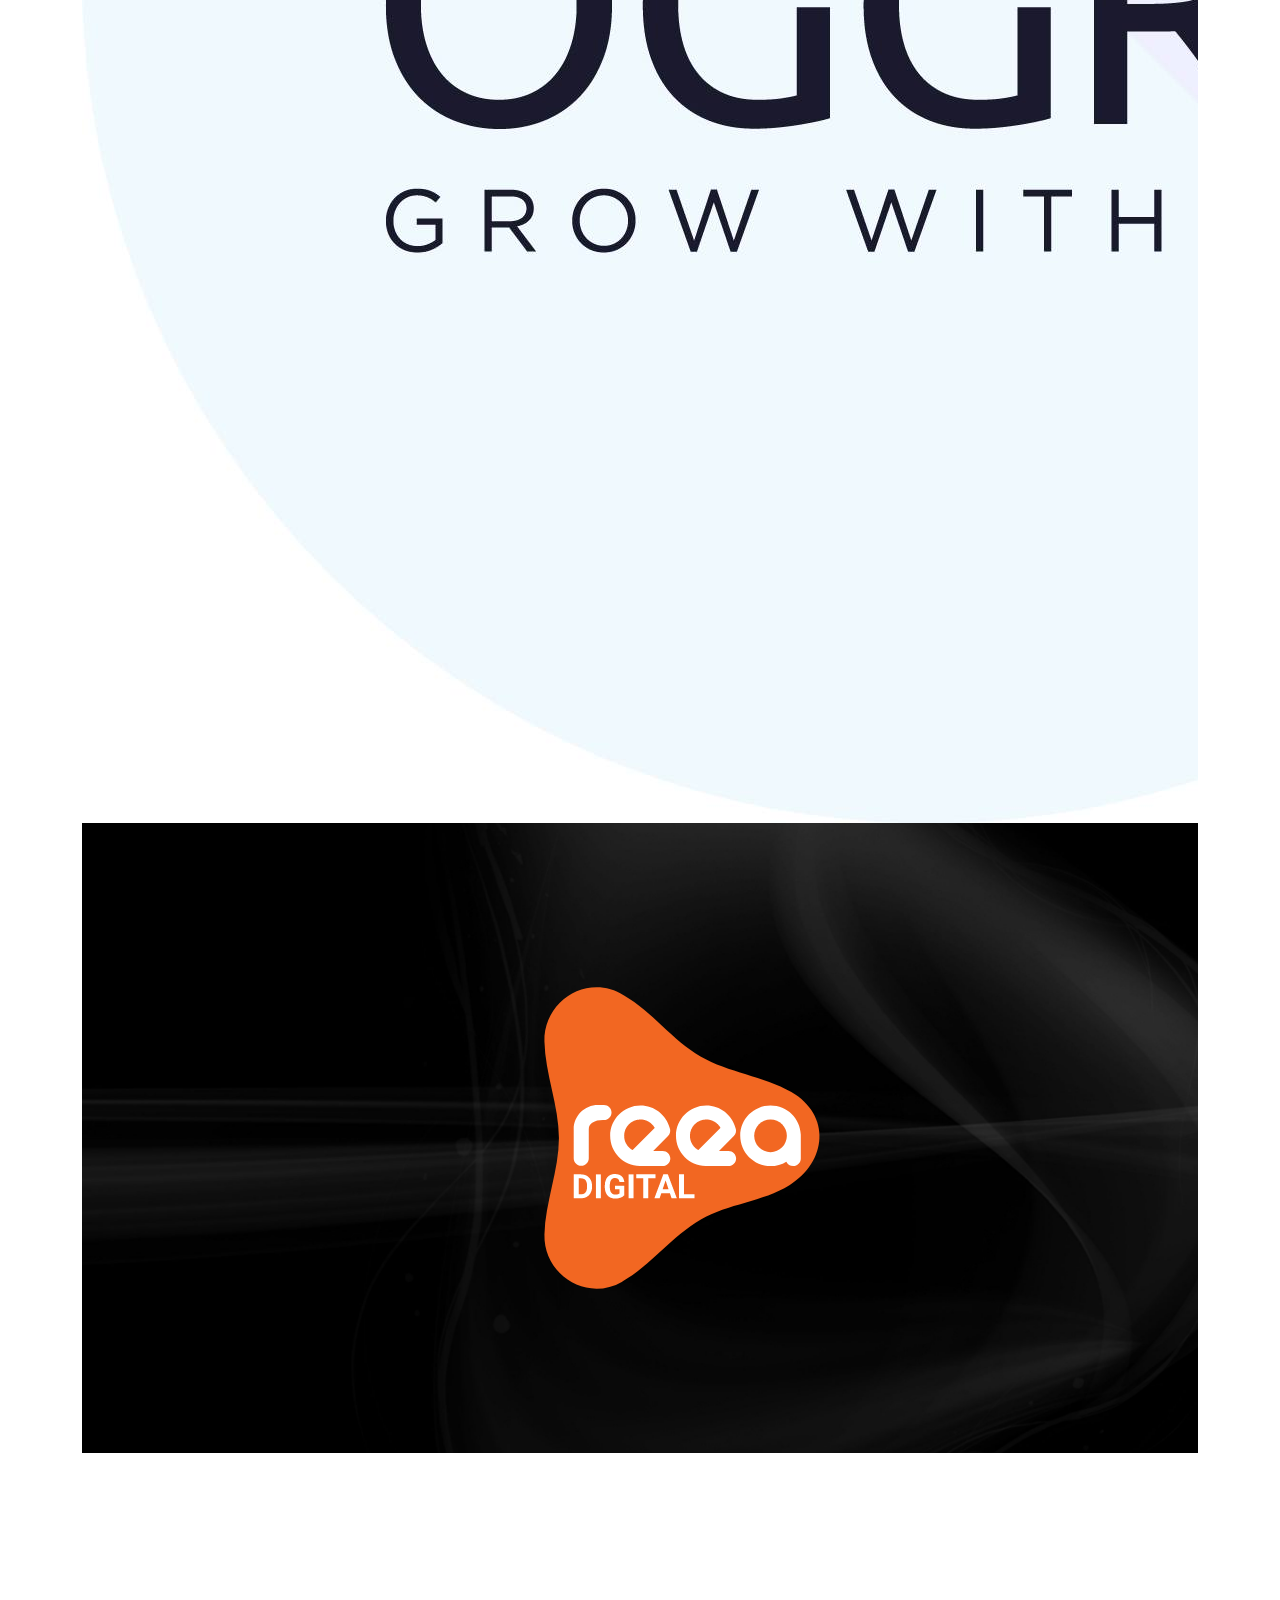
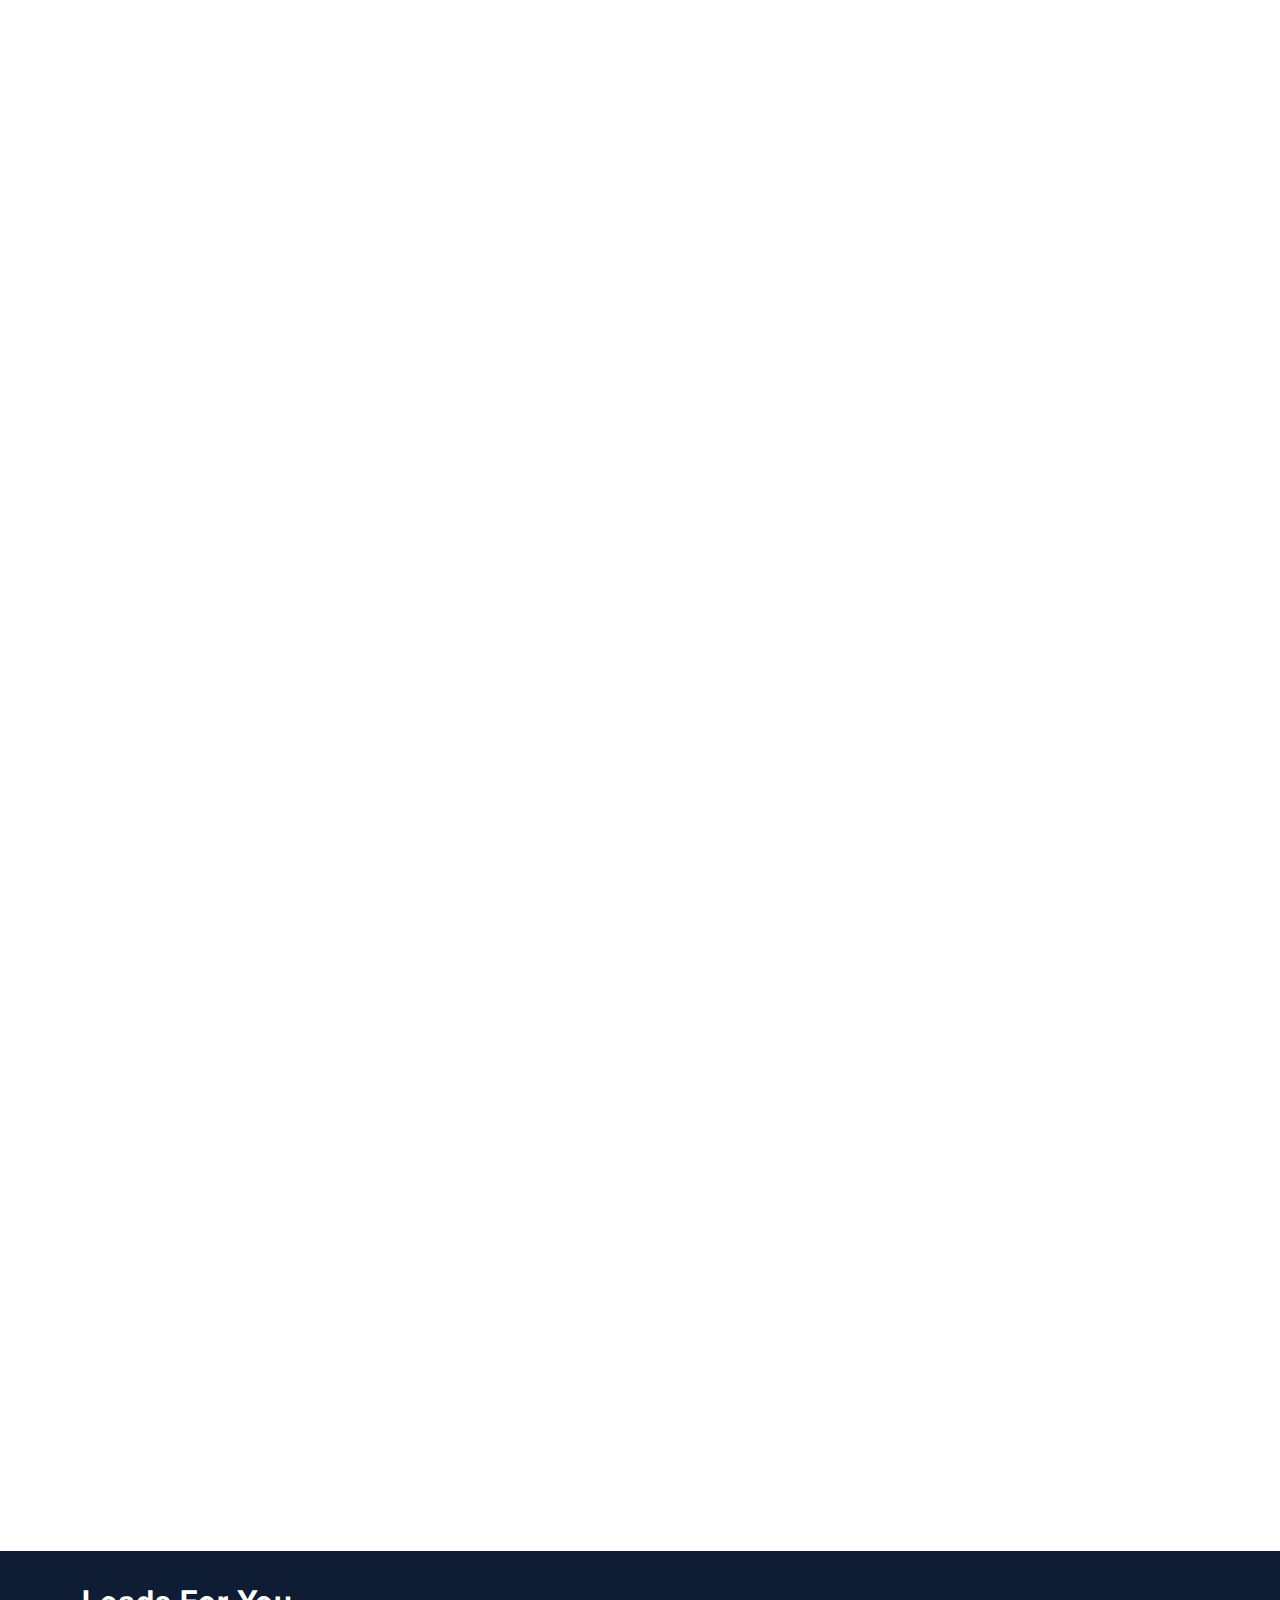
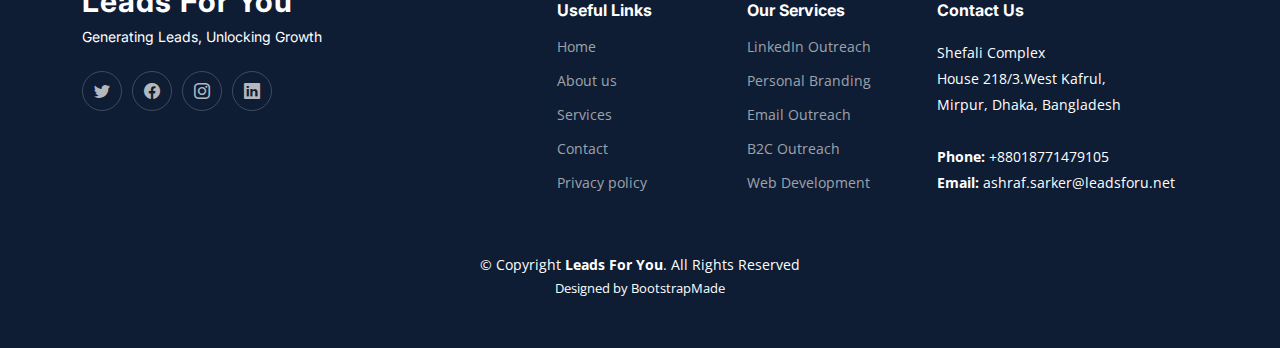
==== commit 8d378867: "update 2" ====
--- a/index.html
+++ b/index.html
@@ -220,7 +220,6 @@
                     src="assets/img/linkedin-icon-line-connection-circuit-board.jpg"
                     alt=""
                     class="img-fluid"
-                    style="object-fit: cover; width: 100%; height: 100%"
                   />
                 </div>
                 <h3>
@@ -253,7 +252,6 @@
                     src="assets/img/hand-with-paper-envelopes-drawn-it.jpg"
                     alt=""
                     class="img-fluid"
-                    style="object-fit: cover; width: 100%; height: 100%"
                   />
                 </div>
                 <h3>
@@ -282,12 +280,7 @@
                   class="card-img"
                   style="width: 100%; height: 200px; overflow: hidden"
                 >
-                  <img
-                    src="assets/img/feature.jpg"
-                    alt=""
-                    class="img-fluid"
-                    style="object-fit: cover; width: 100%; height: 100%"
-                  />
+                  <img src="assets/img/feature.jpg" alt="" class="img-fluid" />
                 </div>
                 <h3>
                   <a href="services/branding.html" class="stretched-link"
@@ -313,14 +306,9 @@
               <div class="card">
                 <div
                   class="card-img"
-                  style="width: 100%; height: 250px; overflow: hidden"
+                  style="width: 100%; height: 200px; overflow: hidden"
                 >
-                  <img
-                    src="assets/img/b2c.png"
-                    style="object-fit: cover; width: 100%; height: 100%"
-                    alt=""
-                    class="img-fluid"
-                  />
+                  <img src="assets/img/b2c.png" alt="" class="img-fluid" />
                 </div>
                 <h3>
                   <a href="services/b2c.html" class="stretched-link"
@@ -328,14 +316,9 @@
                   >
                 </h3>
                 <p>
-                  B2C outreach connects businesses with individual consumers.
-                  Tactics like advertising, social media, email marketing,
-                  influencers, and direct mail engage the target audience. The
-                  goal is to raise awareness, generate interest, and drive
-                  sales. Understanding consumer preferences, delivering
-                  personalized messages, and offering value is crucial.
-                  Effective outreach builds loyalty, and customer base, and
-                  drives growth in the competitive B2C market.
+                  Dicta quam similique quia architecto eos nisi aut ratione aut
+                  ipsum reiciendis sit doloremque oluptatem aut et molestiae ut
+                  et nihil
                 </p>
               </div>
             </div>
@@ -355,7 +338,6 @@
                     src="assets/img/development.png"
                     alt=""
                     class="img-fluid"
-                    style="object-fit: cover; width: 100%; height: 100%"
                   />
                 </div>
                 <h3>
@@ -382,10 +364,6 @@
         <div class="container">
           <h2>Our Partners</h2>
           <section class="customer-logos slider">
-           
-            <div class="slide">
-              <img src="assets/img/clogo/ENSURE.png" />
-            </div>
             <div class="slide">
               <img src="assets/img/clogo/evolve.png" />
             </div>
@@ -402,7 +380,7 @@
               <img src="assets/img/clogo/Meltwater.jpg" />
             </div>
             <div class="slide">
-              <img src="clogo/Oggrow.jpg" />
+              <img src="assets/img/clogo/Oggrow.jpg" />
             </div>
             <div class="slide">
               <img src="assets/img/clogo/Reea_digital.png" />
@@ -410,24 +388,6 @@
           </section>
         </div>
       </section>
-      <!-- ======= Call To Action Section ======= -->
-      <section id="call-to-action" class="call-to-action">
-        <div class="container" data-aos="zoom-out">
-          <div class="row justify-content-center">
-            <div class="col-lg-8 text-center">
-              <h3>Call To Action</h3>
-              <p>
-                Duis aute irure dolor in reprehenderit in voluptate velit esse
-                cillum dolore eu fugiat nulla pariatur. Excepteur sint occaecat
-                cupidatat non proident, sunt in culpa qui officia deserunt
-                mollit anim id est laborum.
-              </p>
-              <a class="cta-btn" href="#">Call To Action</a>
-            </div>
-          </div>
-        </div>
-      </section>
-      <!-- End Call To Action Section -->
 
       <!-- ======= Pricing Section ======= -->
       <section id="pricing" class="pricing pt-0">
@@ -441,7 +401,7 @@
             <div class="col-lg-4" data-aos="fade-up" data-aos-delay="100">
               <div class="pricing-item">
                 <h3>Basic Plan</h3>
-                <h4><sup>৳</sup>799<span> / month</span></h4>
+                <h4><sup>$</sup>799<span> / month</span></h4>
                 <ul>
                   <li><i class="bi bi-check"></i>Page optimization</li>
                   <li><i class="bi bi-check"></i>Max 2 times A/B Testing</li>
@@ -466,7 +426,7 @@
             <div class="col-lg-4" data-aos="fade-up" data-aos-delay="200">
               <div class="pricing-item featured">
                 <h3>Standard Plan</h3>
-                <h4><sup>৳</sup>999<span> / month</span></h4>
+                <h4><sup>$</sup>999<span> / month</span></h4>
                 <ul>
                   <li><i class="bi bi-check"></i>Page optimization</li>
                   <li><i class="bi bi-check"></i>Max 3 times A/B Testing</li>
@@ -489,7 +449,7 @@
             <div class="col-lg-4" data-aos="fade-up" data-aos-delay="300">
               <div class="pricing-item">
                 <h3>Professional Plan</h3>
-                <h4><sup>৳</sup>1399<span> / month</span></h4>
+                <h4><sup>$</sup>1399<span> / month</span></h4>
                 <ul>
                   <li><i class="bi bi-check"></i>Page optimization</li>
                   <li><i class="bi bi-check"></i>Max 3 times A/B Testing</li>
@@ -719,7 +679,7 @@
               <li><a href="index.html">Home</a></li>
               <li><a href="about.html">About us</a></li>
               <li><a href="services.html">Services</a></li>
-              <li><a href="#">Terms of service</a></li>
+              <li><a href="contact.html">Contact</a></li>
               <li><a href="#">Privacy policy</a></li>
             </ul>
           </div>
@@ -727,11 +687,11 @@
           <div class="col-lg-2 col-6 footer-links">
             <h4>Our Services</h4>
             <ul>
-              <li><a href="#">Web Design</a></li>
-              <li><a href="#">Web Development</a></li>
-              <li><a href="#">Product Management</a></li>
-              <li><a href="#">Marketing</a></li>
-              <li><a href="#">Graphic Design</a></li>
+              <li><a href="services/linkedin.html">LinkedIn Outreach</a></li>
+              <li><a href="services/branding.html">Personal Branding</a></li>
+              <li><a href="services/email.html">Email Outreach</a></li>
+              <li><a href="services/b2c.html">B2C Outreach</a></li>
+              <li><a href="services/web.html">Web Development</a></li>
             </ul>
           </div>
 
@@ -753,7 +713,8 @@
 
       <div class="container mt-4">
         <div class="copyright">
-          &copy; Copyright <strong><span></span></strong>. All Rights Reserved
+          &copy; Copyright <strong><span>Leads For You</span></strong
+          >. All Rights Reserved
         </div>
         <div class="credits">
           <!-- All the links in the footer should remain intact. -->
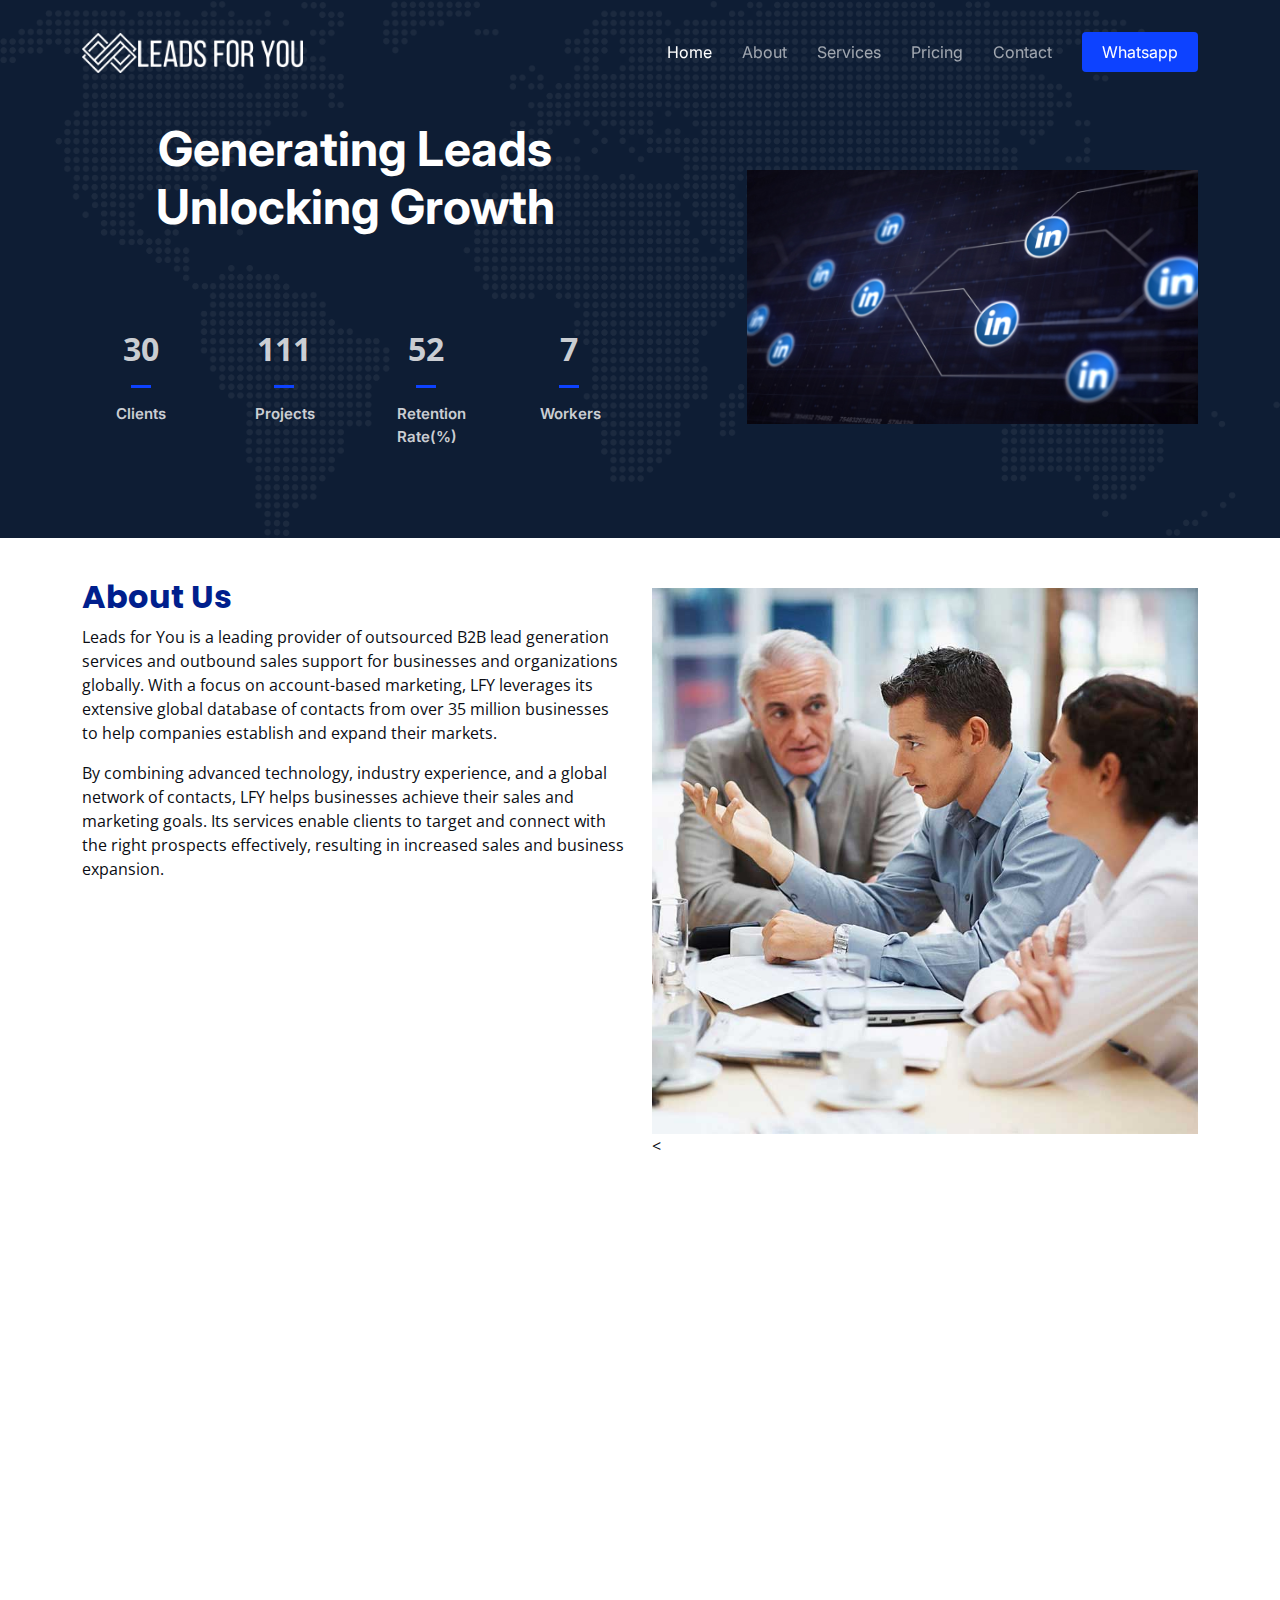
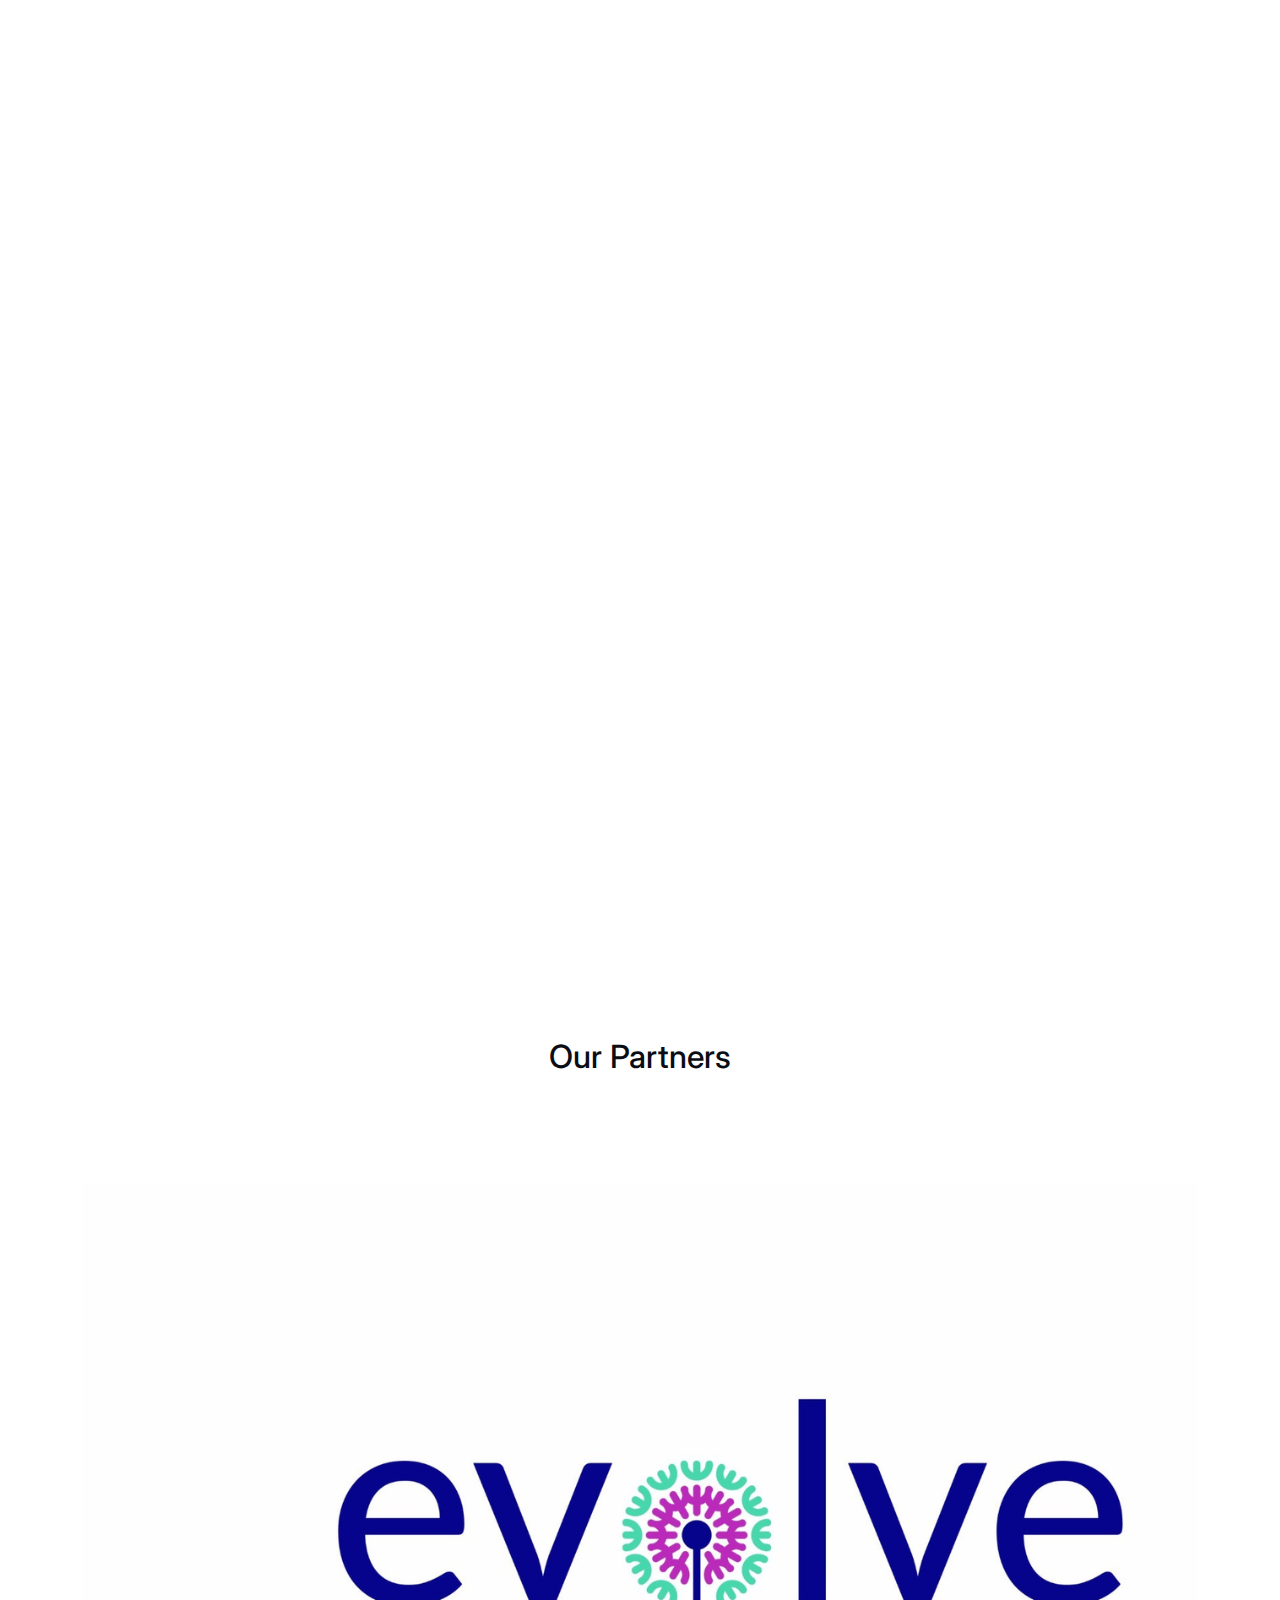
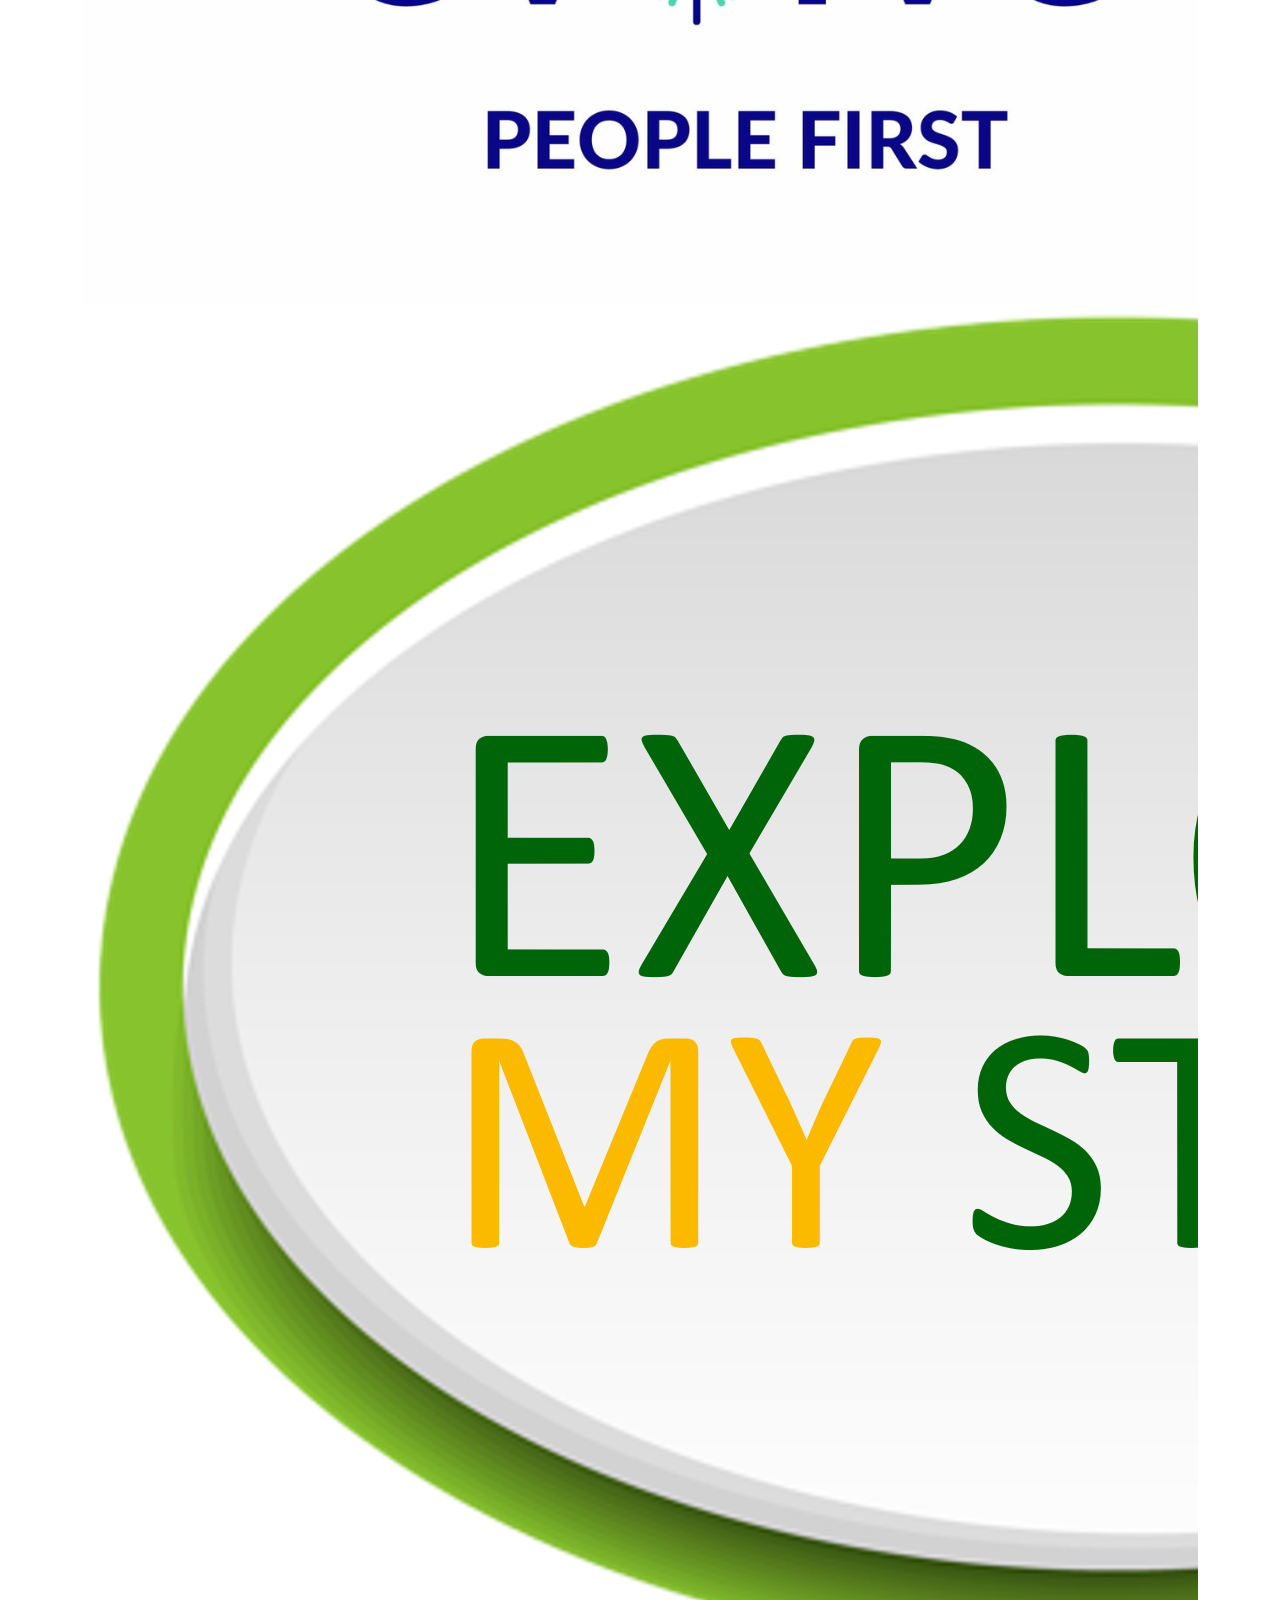
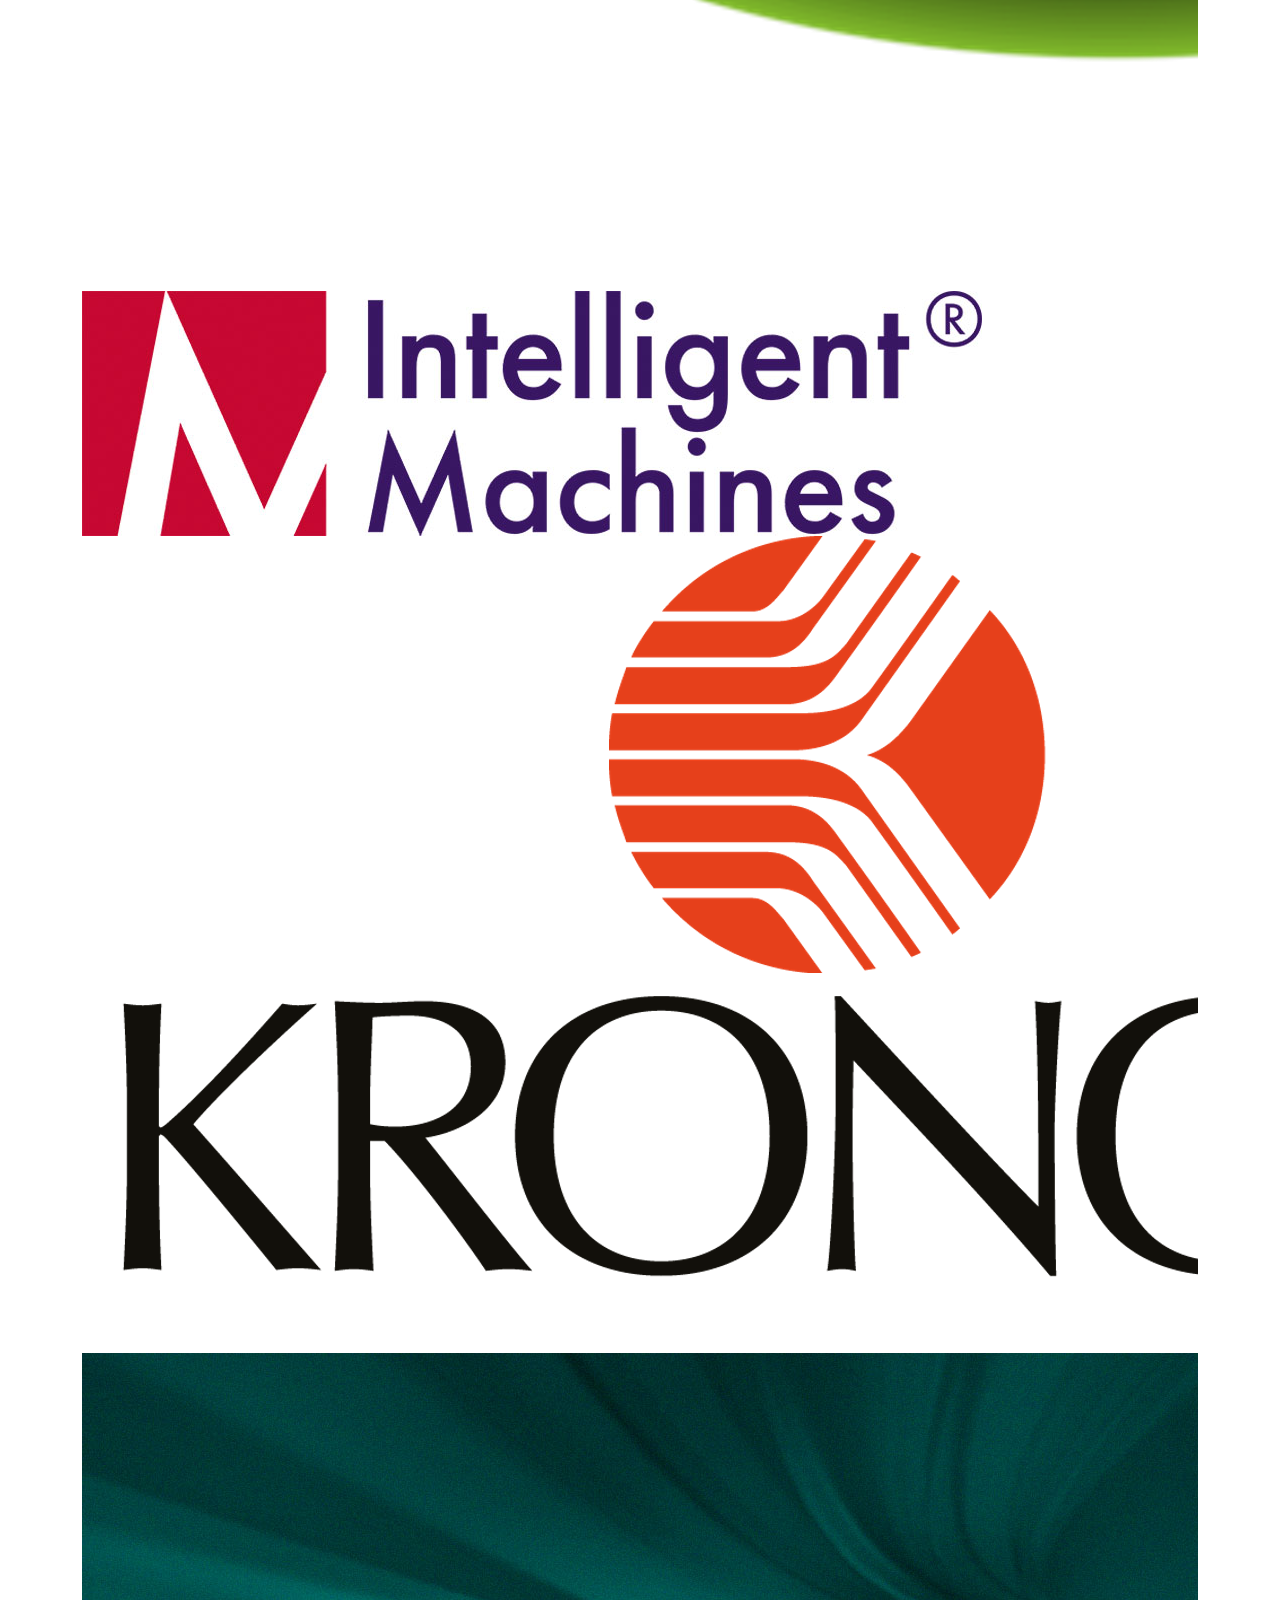
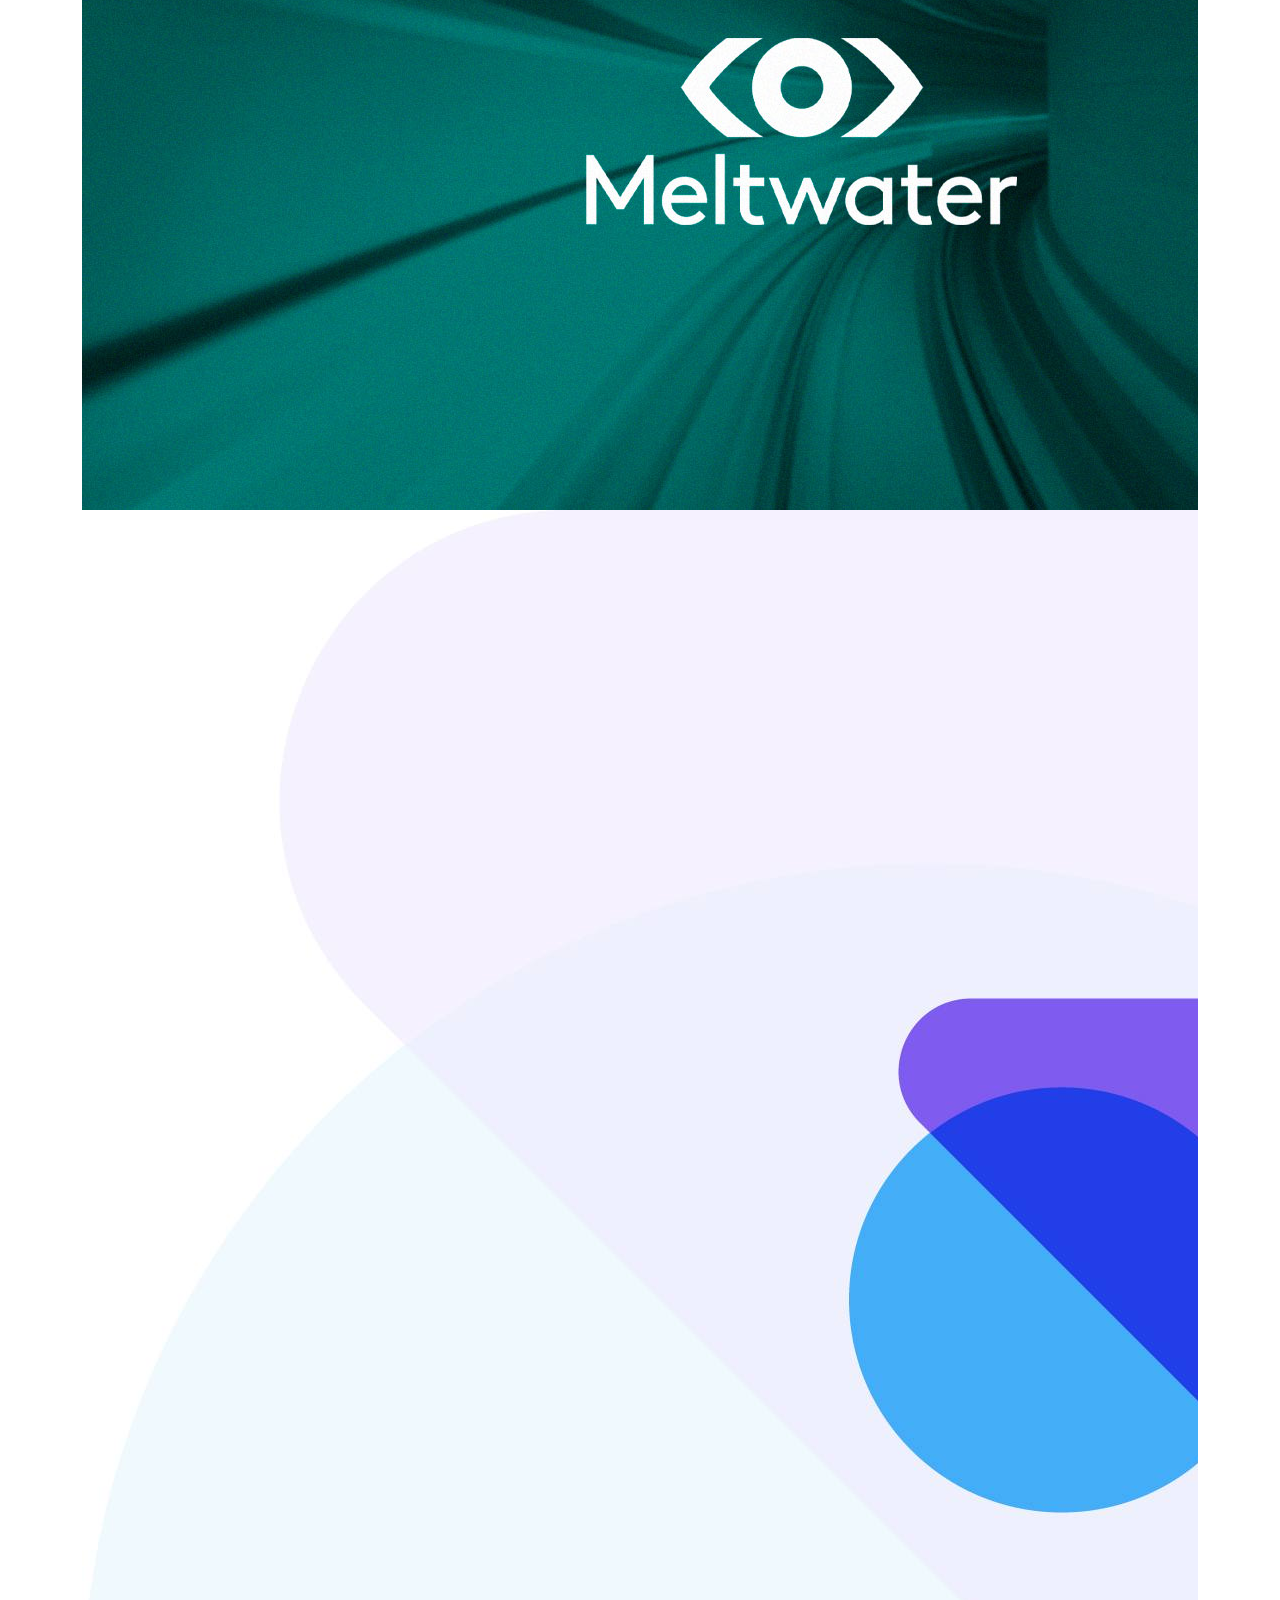
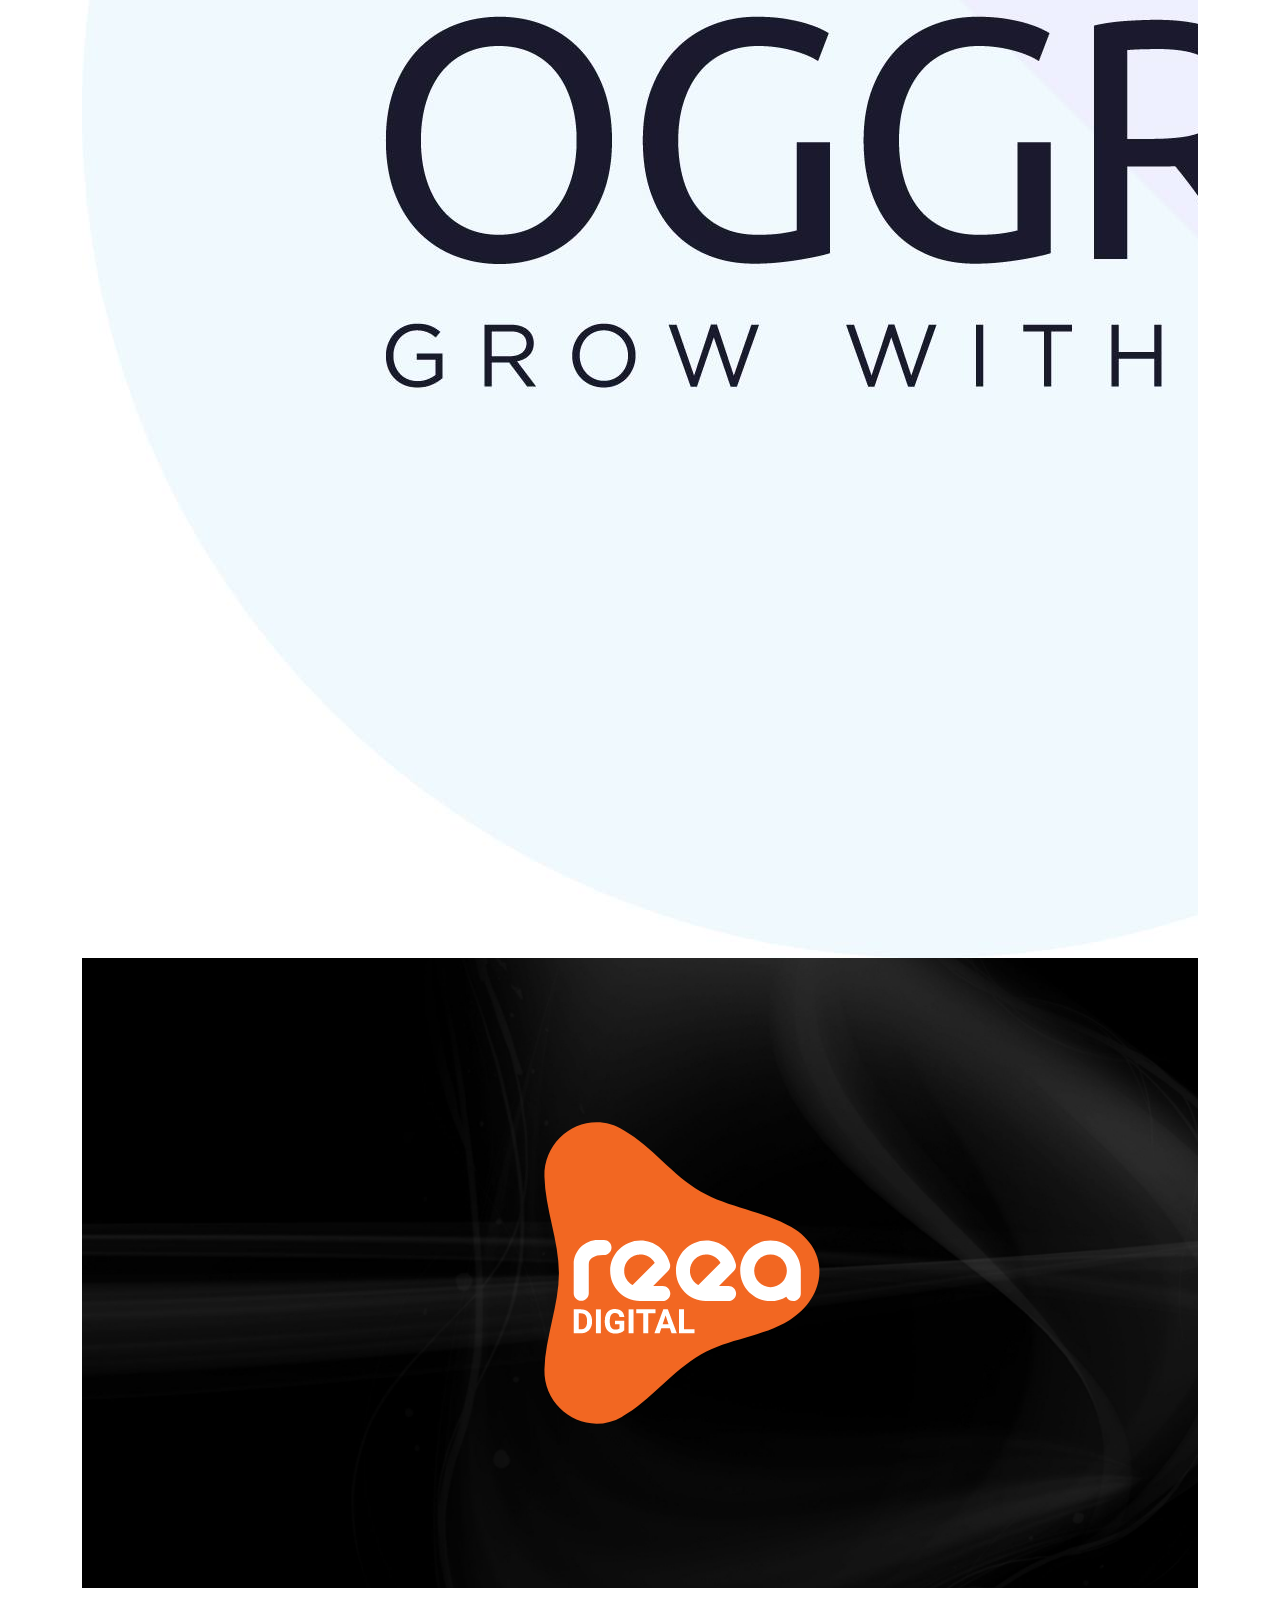
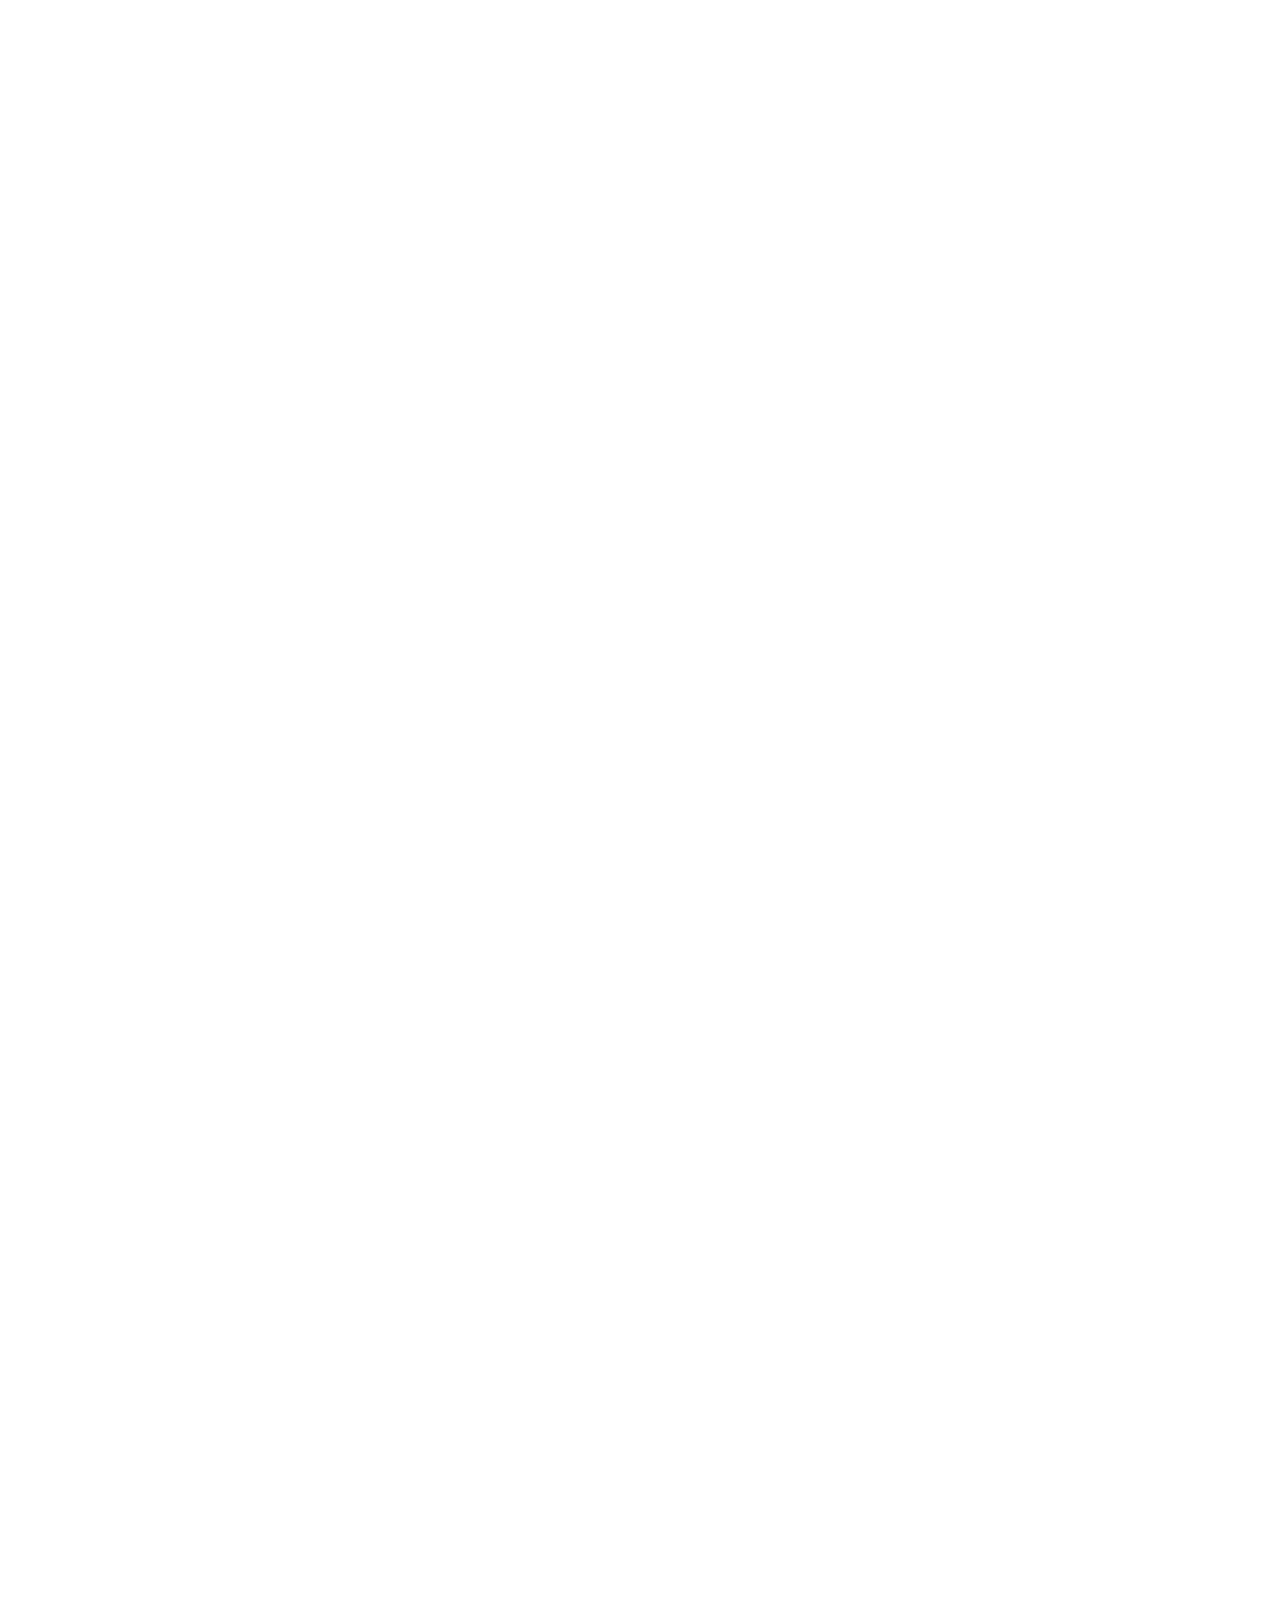
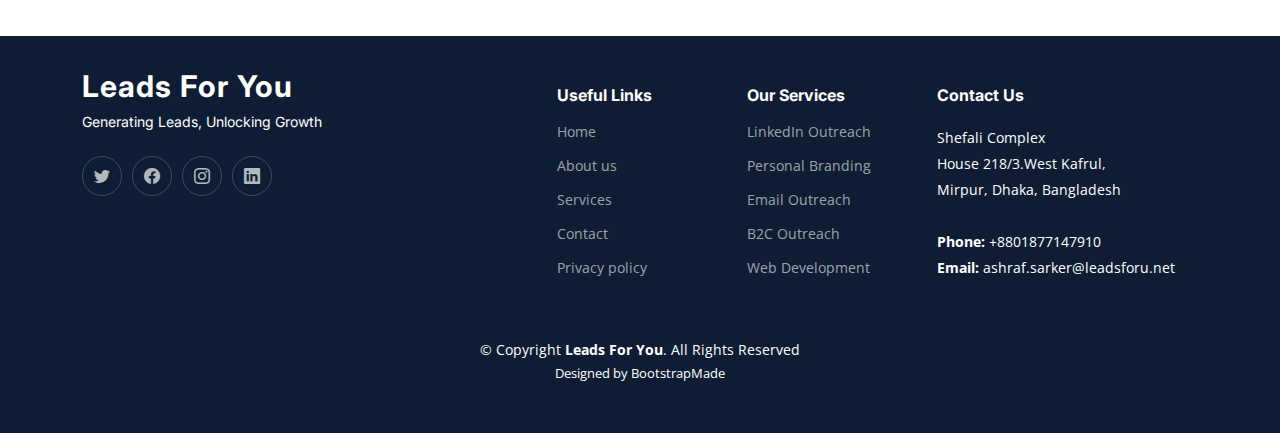
==== commit 3e58dc98: "updated links" ====
--- a/index.html
+++ b/index.html
@@ -75,7 +75,9 @@
             <li><a href="pricing.html">Pricing</a></li>
             <li><a href="contact.html">Contact</a></li>
             <li>
-              <a class="get-a-quote" href="get-a-quote.html">Call to Action</a>
+              <a class="get-a-quote" href="https://wa.me/+8801877147910"
+                >Whatsapp</a
+              >
             </li>
           </ul>
         </nav>
@@ -92,7 +94,7 @@
           <div
             class="col-lg-6 order-2 order-lg-1 d-flex flex-column justify-content-center"
           >
-            <h2 data-aos="fade-up">Generating Leads, Unlocking Growth</h2>
+            <h2 data-aos="fade-up">Generating Leads Unlocking Growth</h2>
             <p data-aos="fade-up" data-aos-delay="100"></p>
 
             <div class="row gy-4" data-aos="fade-up" data-aos-delay="400">
@@ -316,9 +318,14 @@
                   >
                 </h3>
                 <p>
-                  Dicta quam similique quia architecto eos nisi aut ratione aut
-                  ipsum reiciendis sit doloremque oluptatem aut et molestiae ut
-                  et nihil
+                  B2C outreach connects businesses with individual consumers.
+                  Tactics like advertising, social media, email marketing,
+                  influencers, and direct mail engage the target audience. The
+                  goal is to raise awareness, generate interest, and drive
+                  sales. Understanding consumer preferences, delivering
+                  personalized messages, and offering value is crucial.
+                  Effective outreach builds loyalty, and customer base, and
+                  drives growth in the competitive B2C market.
                 </p>
               </div>
             </div>
@@ -418,7 +425,6 @@
                     <span>10+ free bookings/meetings with leads</span>
                   </li>
                 </ul>
-                <a href="#" class="buy-btn">Buy Now</a>
               </div>
             </div>
             <!-- End Pricing Item -->
@@ -441,7 +447,6 @@
                     <span>10+ free bookings/meetings with leads</span>
                   </li>
                 </ul>
-                <a href="#" class="buy-btn">Buy Now</a>
               </div>
             </div>
             <!-- End Pricing Item -->
@@ -464,7 +469,6 @@
                     leads
                   </li>
                 </ul>
-                <a href="#" class="buy-btn">Buy Now</a>
               </div>
             </div>
             <!-- End Pricing Item -->
@@ -669,7 +673,7 @@
               <a href="#" class="twitter"><i class="bi bi-twitter"></i></a>
               <a href="#" class="facebook"><i class="bi bi-facebook"></i></a>
               <a href="#" class="instagram"><i class="bi bi-instagram"></i></a>
-              <a href="#" class="linkedin"><i class="bi bi-linkedin"></i></a>
+              <a href="https://www.linkedin.com/company/leadsforyoubd/mycompany/" class="linkedin"><i class="bi bi-linkedin"></i></a>
             </div>
           </div>
 
@@ -703,7 +707,7 @@
               Shefali Complex <br />
               House 218/3.West Kafrul,<br />
               Mirpur, Dhaka, Bangladesh <br /><br />
-              <strong>Phone:</strong> +88018771479105<br />
+              <strong>Phone:</strong> +8801877147910<br />
               <strong>Email:</strong> ashraf.sarker@leadsforu.net
               <br />
             </p>
